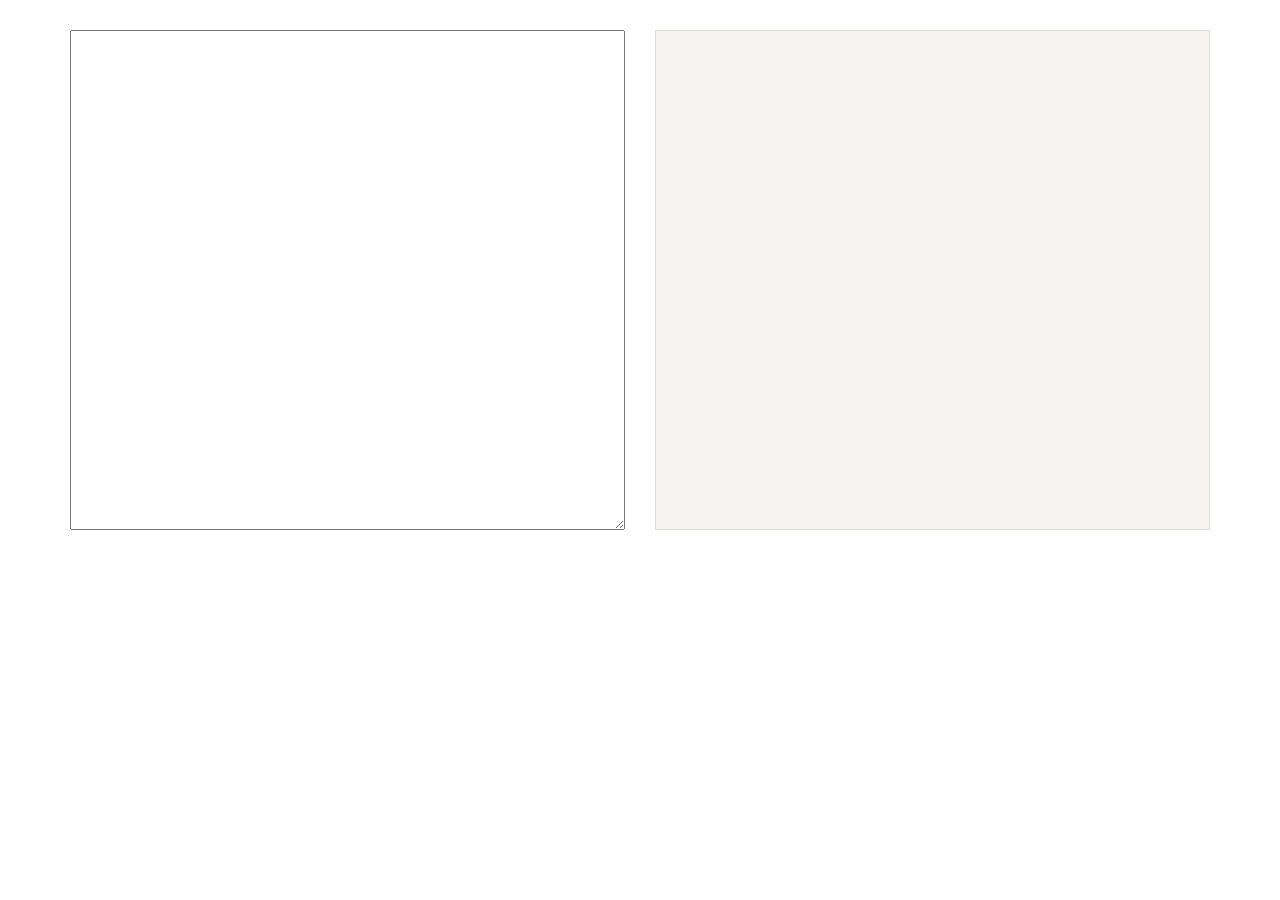
==== index.html @ 997fb9e1 "init repository" ====
<!DOCTYPE html>
<html lang="en">
<head>
    <meta charset="UTF-8">
    <title>Shower maker</title>
    <link rel="stylesheet" href="css/bootstrap.min.css" media="screen" charset="utf-8">
    <link rel="stylesheet" href="css/style.css" media="screen" charset="utf-8">


</head>
<body>
    <div class="container">
        <div class="row">
            <div class="col-md-6"><textarea name="markdown" id="markdown-text" class="mardown-input"></textarea></div>
            <div class="col-md-6"><div id="html-text" class="html-output"></div></div>
        </div>
    </div>


<script src="js/jquery-2.1.4.min.js" charset="utf-8"></script>
<script src="js/bootstrap.min.js" charset="utf-8"></script>
<script src="js/marked.js" charset="utf-8"></script>
<script src="js/app.js" charset="utf-8"></script>
</body>
</html>
---- css/style.css ----
.container{
    margin-top: 30px;
}

.mardown-input, .html-output{
    width: 100%;
    min-height: 500px;
    height: auto;
    padding: 20px;
    color: #666;
}

.mardown-input{

}

.html-output{
    border: solid 1px #ddd;
    background-color: #F5F2F0;
}
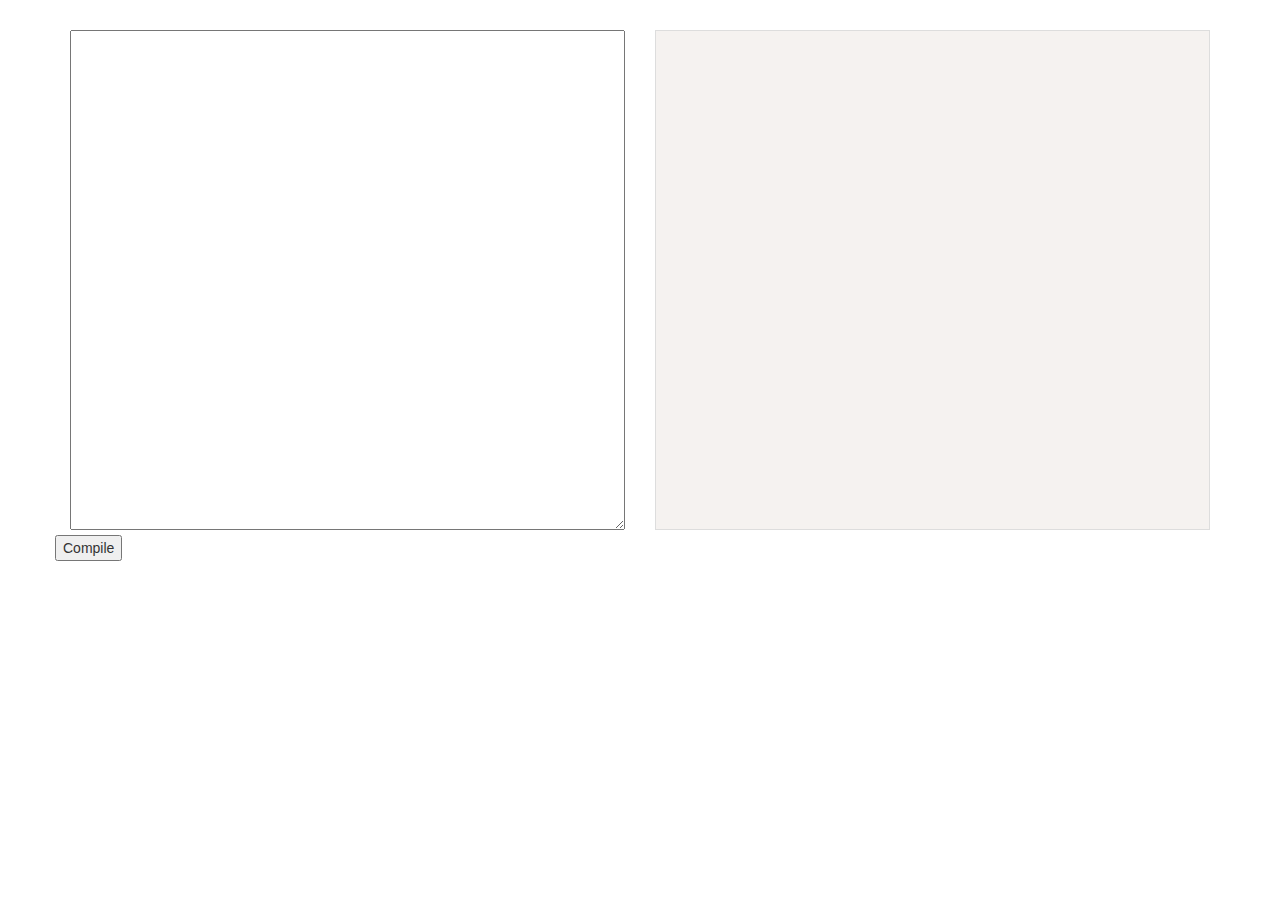
==== commit 9b96e571: "- add .gitignore file to ignore atom tags dir - parse slide before parse markdown text" ====
--- a/index.html
+++ b/index.html
@@ -14,6 +14,7 @@
             <div class="col-md-6"><textarea name="markdown" id="markdown-text" class="mardown-input"></textarea></div>
             <div class="col-md-6"><div id="html-text" class="html-output"></div></div>
         </div>
+        <div class="row"><button id="compile">Compile</button></div>
     </div>
 
 
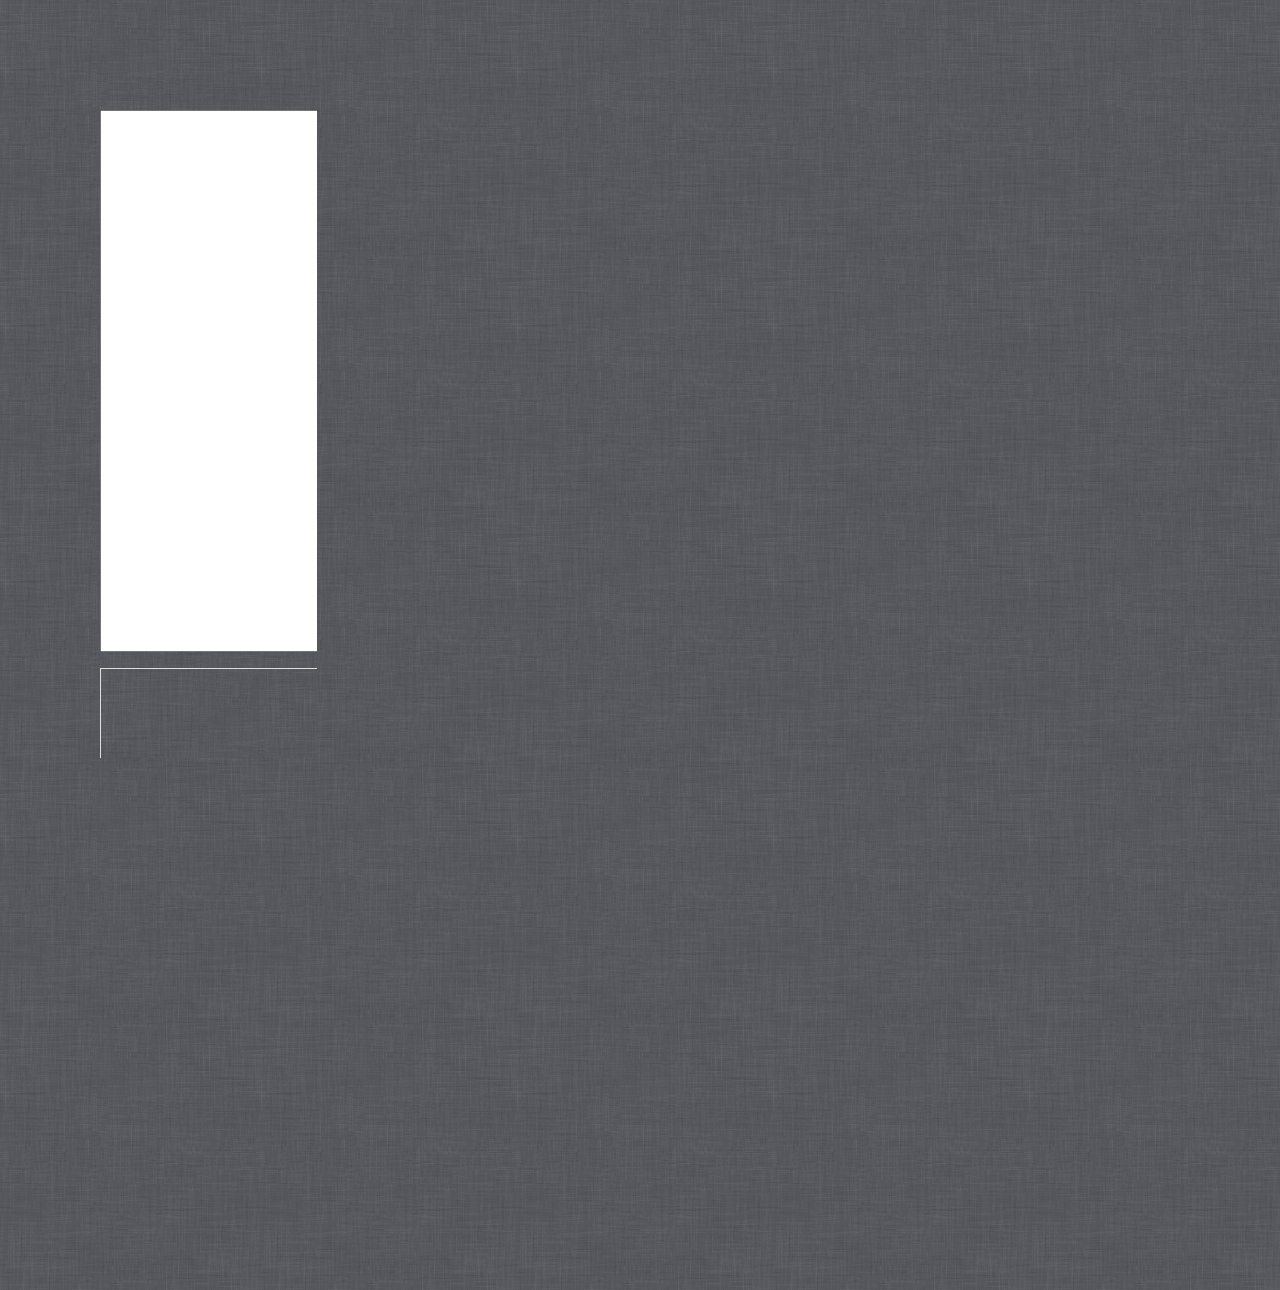
==== commit ff22d261: "add shower js files" ====
--- a/index.html
+++ b/index.html
@@ -3,23 +3,25 @@
 <head>
     <meta charset="UTF-8">
     <title>Shower maker</title>
-    <link rel="stylesheet" href="css/bootstrap.min.css" media="screen" charset="utf-8">
+    <meta charset="utf-8">
+    <meta name="viewport" content="width=792, user-scalable=no">
+    <meta http-equiv="x-ua-compatible" content="ie=edge">
     <link rel="stylesheet" href="css/style.css" media="screen" charset="utf-8">
-
+    <link rel="stylesheet" href="shower/themes/ribbon/styles/screen.css">
 
 </head>
 <body>
     <div class="container">
         <div class="row">
             <div class="col-md-6"><textarea name="markdown" id="markdown-text" class="mardown-input"></textarea></div>
-            <div class="col-md-6"><div id="html-text" class="html-output"></div></div>
+            <div class="col-md-6"><div id="html-text" class="html-output shower list"></div></div>
         </div>
         <div class="row"><button id="compile">Compile</button></div>
     </div>
 
-
 <script src="js/jquery-2.1.4.min.js" charset="utf-8"></script>
 <script src="js/bootstrap.min.js" charset="utf-8"></script>
+<script src="js/shower.js"></script>
 <script src="js/marked.js" charset="utf-8"></script>
 <script src="js/app.js" charset="utf-8"></script>
 </body>
--- a/shower/themes/ribbon/styles/screen.css
+++ b/shower/themes/ribbon/styles/screen.css
@@ -0,0 +1,631 @@
+/**
+ * Ribbon theme for Shower HTML presentation engine
+ * shower-ribbon v1.0.10, https://github.com/shower/ribbon
+ * Copyright © 2010–2014 Vadim Makeev, http://pepelsbey.net
+ * Licensed under MIT license: github.com/shower/shower/wiki/MIT-License
+ */
+
+@font-face {
+    font-family: 'PT Sans';
+    src: url(../fonts/PTSans.woff) format('woff')
+}
+@font-face {
+    font-weight: 700;
+    font-family: 'PT Sans';
+    src: url(../fonts/PTSans.Bold.woff) format('woff')
+}
+@font-face {
+    font-style: italic;
+    font-family: 'PT Sans';
+    src: url(../fonts/PTSans.Italic.woff) format('woff')
+}
+@font-face {
+    font-style: italic;
+    font-weight: 700;
+    font-family: 'PT Sans';
+    src: url(../fonts/PTSans.Bold.Italic.woff) format('woff')
+}
+@font-face {
+    font-family: 'PT Sans Narrow';
+    font-weight: 700;
+    src: url(../fonts/PTSans.Narrow.Bold.woff) format('woff')
+}
+@font-face {
+    font-family: 'PT Mono';
+    src: url(../fonts/PTMono.woff) format('woff')
+}
+html, body, div, span, applet, object, iframe, h1, h2, h3, h4, h5, h6, p, blockquote, a, abbr, acronym, address, big, cite, code, del, dfn, em, img, ins, kbd, q, s, samp, small, strike, strong, sub, sup, tt, var, b, u, i, center, dl, dt, dd, ol, ul, li, fieldset, form, label, legend, table, caption, tbody, tfoot, thead, tr, th, td, article, aside, canvas, details, embed, figure, figcaption, footer, header, hgroup, menu, nav, output, ruby, section, summary, time, mark, audio, video {
+    margin: 0;
+    padding: 0;
+    border: 0;
+    font-size: 100%;
+    font: inherit;
+    vertical-align: baseline
+}
+article, aside, details, figcaption, figure, footer, header, hgroup, menu, nav, section {
+    display: block
+}
+body {
+    line-height: 1
+}
+ol, ul {
+    list-style: none
+}
+blockquote, q {
+    quotes: none
+}
+blockquote:before, blockquote:after, q:before, q:after {
+    content: '';
+    content: none
+}
+table {
+    border-collapse: collapse;
+    border-spacing: 0
+}
+body {
+    counter-reset: slide;
+    font: 25px/2 'PT Sans', sans-serif
+}
+@media print {
+    body {
+        text-rendering: geometricPrecision
+    }
+}
+a {
+    color: #4B86C2;
+    background: -webkit-linear-gradient(bottom, currentColor, currentColor .09em, transparent .09em, transparent)repeat-x;
+    background: linear-gradient(to top, currentColor, currentColor .09em, transparent .09em, transparent)repeat-x;
+    text-decoration: none
+}
+.caption {
+    display: none;
+    margin: 0 0 50px;
+    color: #3C3D40;
+    text-shadow: 0 1px 1px #8D8E90
+}
+.caption h1 {
+    font: 700 50px/1 'PT Sans Narrow', sans-serif
+}
+.caption a {
+    text-shadow: 0 -1px 1px #1F3F60;
+    background: 0 0
+}
+.caption a:hover {
+    color: #5e93c8
+}
+.badge {
+    position: absolute;
+    top: 0;
+    right: 0;
+    display: none;
+    overflow: hidden;
+    visibility: hidden;
+    width: 11em;
+    height: 11em;
+    line-height: 2.5;
+    font-size: 15px
+}
+.badge a {
+    position: absolute;
+    bottom: 50%;
+    right: -50%;
+    left: -50%;
+    visibility: visible;
+    background: #4B86C2;
+    box-shadow: 0 0 1em rgba(0, 0, 0, .3);
+    color: #FFF;
+    text-decoration: none;
+    text-align: center;
+    -webkit-transform-origin: 50% 100%;
+    -ms-transform-origin: 50% 100%;
+    transform-origin: 50% 100%;
+    -webkit-transform: rotate(45deg)translateY(-1em);
+    -ms-transform: rotate(45deg)translateY(-1em);
+    transform: rotate(45deg)translateY(-1em)
+}
+.badge a:hover {
+    background: #568ec6
+}
+.live-region {
+    display: none
+}
+.slide {
+    position: relative;
+    width: 1024px;
+    height: 640px;
+    background: #FFF;
+    color: #000;
+    -webkit-print-color-adjust: exact;
+    -webkit-text-size-adjust: none;
+    -moz-text-size-adjust: none;
+    -ms-text-size-adjust: none
+}
+@media print {
+    .slide {
+        page-break-before: always
+    }
+}
+.slide:after {
+    position: absolute;
+    top: 0;
+    right: 119px;
+    padding: 20px 0 0;
+    width: 50px;
+    height: 80px;
+    background: url(../images/ribbon.svg) no-repeat;
+    color: #FFF;
+    counter-increment: slide;
+    content: counter(slide);
+    text-align: center;
+    font-size: 20px
+}
+.slide>div {
+    position: absolute;
+    top: 0;
+    left: 0;
+    overflow: hidden;
+    padding: 70px 120px 0;
+    width: 784px;
+    height: 535px
+}
+.slide h2 {
+    margin: 0 0 37px;
+    color: #666;
+    font: 700 50px/1 'PT Sans Narrow', sans-serif
+}
+.slide h3 {
+    margin: 0 0 37px;
+    color: #666;
+    font: 700 40px/1 'PT Sans Narrow', sans-serif
+}
+.slide h4 {
+    margin: 0 0 37px;
+    color: #666;
+    font: 700 30px/1 'PT Sans Narrow', sans-serif
+}
+.slide p {
+    margin: 0 0 50px
+}
+.slide p.note {
+    color: #999
+}
+.slide b, .slide strong {
+    font-weight: 700
+}
+.slide i, .slide em {
+    font-style: italic
+}
+.slide kbd, .slide mark, .slide samp {
+    padding: 3px 8px;
+    border-radius: 8px;
+    color: #000
+}
+.slide kbd, .slide samp {
+    background: rgba(0, 0, 0, .07);
+    color: #000;
+    line-height: 1;
+    font-family: 'PT Mono', monospace
+}
+.slide mark {
+    background: #FAFAA2
+}
+.slide sub, .slide sup {
+    position: relative;
+    line-height: 0;
+    font-size: 75%
+}
+.slide sub {
+    bottom: -.25em
+}
+.slide sup {
+    top: -.5em
+}
+.slide blockquote {
+    font-style: italic
+}
+.slide blockquote:before {
+    position: absolute;
+    margin: -16px 0 0 -80px;
+    color: #CCC;
+    font: 200px/1 'PT Sans', sans-serif;
+    content: '\201C'
+}
+.slide blockquote+figcaption {
+    margin: -50px 0 50px;
+    font-style: italic;
+    font-weight: 700
+}
+.slide ol, .slide ul {
+    margin: 0 0 50px;
+    counter-reset: list
+}
+.slide ol li, .slide ul li {
+    text-indent: -2em
+}
+.slide ol li:before, .slide ul li:before {
+    display: inline-block;
+    width: 2em;
+    color: #BBB;
+    text-align: right
+}
+.slide ol ol, .slide ol ul, .slide ul ol, .slide ul ul {
+    margin: 0 0 0 2em
+}
+.slide ul>li:before {
+    content: '\2022\00A0\00A0'
+}
+.slide ul>li:lang(ru):before {
+    content: '\2014\00A0\00A0'
+}
+.slide ol>li:before {
+    counter-increment: list;
+    content: counter(list)'.\00A0'
+}
+.slide pre mark.important {
+    background: #C00;
+    color: #FFF
+}
+.slide pre mark.comment {
+    padding: 0;
+    background: 0 0;
+    color: #999
+}
+.slide pre {
+    white-space: normal;
+    text-indent: 0;
+}
+
+.slide pre code{
+    white-space: pre-wrap;
+    background: none;
+    padding: 0;
+    color: inherit;
+}
+
+.slide code{
+    border-radius: 5px;
+    background-color: rgba(255,221,135, 0.7);
+    padding: 2px 10px;
+    color: #8A6D3B;
+}
+
+.slide table {
+    margin: 0 0 50px;
+    width: 100%;
+    border-collapse: collapse;
+    border-spacing: 0
+}
+.slide table th, .slide table td {
+    background: -webkit-linear-gradient(bottom, #BBB, #BBB .055em, transparent .055em, transparent)repeat-x;
+    background: linear-gradient(to top, #BBB, #BBB .055em, transparent .055em, transparent)repeat-x
+}
+.slide table th {
+    text-align: left;
+    font-weight: 700
+}
+.slide table.striped tr:nth-child(even) {
+    background: #EEE
+}
+.slide.cover, .slide.shout {
+    z-index: 1
+}
+.slide.cover:after, .slide.shout:after {
+    visibility: hidden
+}
+.slide.cover {
+    background: #000
+}
+.slide.cover img, .slide.cover svg, .slide.cover video, .slide.cover object, .slide.cover canvas, .slide.cover iframe {
+    position: absolute;
+    top: 0;
+    left: 0;
+    z-index: -1
+}
+.slide.cover.w img, .slide.cover.w svg, .slide.cover.w video, .slide.cover.w object, .slide.cover.w canvas, .slide.cover.w iframe {
+    top: 50%;
+    width: 100%;
+    -webkit-transform: translateY(-50%);
+    -ms-transform: translateY(-50%);
+    transform: translateY(-50%)
+}
+.slide.cover.h img, .slide.cover.h svg, .slide.cover.h video, .slide.cover.h object, .slide.cover.h canvas, .slide.cover.h iframe {
+    left: 50%;
+    height: 100%;
+    -webkit-transform: translateX(-50%);
+    -ms-transform: translateX(-50%);
+    transform: translateX(-50%)
+}
+.slide.cover.w.h img, .slide.cover.w.h svg, .slide.cover.w.h video, .slide.cover.w.h object, .slide.cover.w.h canvas, .slide.cover.w.h iframe {
+    top: 0;
+    left: 0;
+    -webkit-transform: none;
+    -ms-transform: none;
+    transform: none
+}
+.slide.shout h2 {
+    position: absolute;
+    top: 50%;
+    left: 0;
+    width: 100%;
+    text-align: center;
+    line-height: 1;
+    font-size: 150px;
+    -webkit-transform: translateY(-50%);
+    -ms-transform: translateY(-50%);
+    transform: translateY(-50%)
+}
+.slide.shout h2 a {
+    background: -webkit-linear-gradient(bottom, currentColor, currentColor .11em, transparent .11em, transparent)repeat-x;
+    background: linear-gradient(to top, currentColor, currentColor .11em, transparent .11em, transparent)repeat-x
+}
+.slide .place {
+    position: absolute;
+    top: 50%;
+    left: 50%;
+    -webkit-transform: translate(-50%, -50%);
+    -ms-transform: translate(-50%, -50%);
+    transform: translate(-50%, -50%)
+}
+.slide .place.t.l, .slide .place.t.r, .slide .place.b.r, .slide .place.b.l {
+    -webkit-transform: none;
+    -ms-transform: none;
+    transform: none
+}
+.slide .place.t, .slide .place.b {
+    -webkit-transform: translate(-50%, 0);
+    -ms-transform: translate(-50%, 0);
+    transform: translate(-50%, 0)
+}
+.slide .place.l, .slide .place.r {
+    -webkit-transform: translate(0, -50%);
+    -ms-transform: translate(0, -50%);
+    transform: translate(0, -50%)
+}
+.slide .place.t, .slide .place.t.l, .slide .place.t.r {
+    top: 0
+}
+.slide .place.r {
+    right: 0;
+    left: auto
+}
+.slide .place.b, .slide .place.b.r, .slide .place.b.l {
+    top: auto;
+    bottom: 0
+}
+.slide .place.l {
+    left: 0
+}
+.slide footer {
+    position: absolute;
+    left: 0;
+    right: 0;
+    bottom: -640px;
+    z-index: 1;
+    display: none;
+    padding: 20px 120px 4px;
+    background: #FAFAA2;
+    box-shadow: 0 0 0 2px #f0efac inset;
+    -webkit-transition: bottom .3s;
+    transition: bottom .3s
+}
+.slide footer p {
+    margin: 0 0 16px
+}
+.slide footer mark {
+    background: rgba(255, 255, 255, .7)
+}
+.slide:hover footer {
+    bottom: 0
+}
+@media screen {
+    .list {
+        position: absolute;
+        clip: rect(0, auto, auto, 0);
+        padding: 80px 0 40px 100px;
+        background: #585A5E url(../images/linen.png)
+    }
+    @media (-webkit-min-device-pixel-ratio:2), (min-resolution:192dpi) {
+        .list {
+            background-image: url(../images/linen@2x.png);
+            background-size: 256px
+        }
+    }
+    .list .caption, .list .badge {
+        display: block
+    }
+    .list .slide {
+        float: left;
+        margin: 0 -412px -220px 0;
+        -webkit-transform-origin: 0 0;
+        -ms-transform-origin: 0 0;
+        transform-origin: 0 0;
+        -webkit-transform: scale(.5);
+        -ms-transform: scale(.5);
+        transform: scale(.5)
+    }
+    @media (max-width:1324px) {
+        .list .slide {
+            margin: 0 -688px -400px 0;
+            -webkit-transform: scale(.25);
+            -ms-transform: scale(.25);
+            transform: scale(.25)
+        }
+    }
+    .list .slide:before {
+        position: absolute;
+        top: 0;
+        left: 0;
+        z-index: -1;
+        width: 512px;
+        height: 320px;
+        box-shadow: 0 0 30px rgba(0, 0, 0, .005), 0 20px 50px rgba(42, 43, 45, .6);
+        border-radius: 2px;
+        content: '';
+        -webkit-transform-origin: 0 0;
+        -ms-transform-origin: 0 0;
+        transform-origin: 0 0;
+        -webkit-transform: scale(2);
+        -ms-transform: scale(2);
+        transform: scale(2)
+    }
+    @media (max-width:1324px) {
+        .list .slide:before {
+            width: 256px;
+            height: 160px;
+            -webkit-transform: scale(4);
+            -ms-transform: scale(4);
+            transform: scale(4)
+        }
+    }
+    .list .slide:after {
+        top: auto;
+        right: auto;
+        bottom: -80px;
+        left: 120px;
+        padding: 0;
+        width: auto;
+        height: auto;
+        background: 0 0;
+        color: #3C3D40;
+        text-shadow: 0 1px 1px #8D8E90;
+        font-weight: 700;
+        -webkit-transform-origin: 0 0;
+        -ms-transform-origin: 0 0;
+        transform-origin: 0 0;
+        -webkit-transform: scale(2);
+        -ms-transform: scale(2);
+        transform: scale(2)
+    }
+    @media (max-width:1324px) {
+        .list .slide:after {
+            bottom: -104px;
+            -webkit-transform: scale(4);
+            -ms-transform: scale(4);
+            transform: scale(4)
+        }
+    }
+    .list .slide:hover:before {
+        box-shadow: 0 0 0 10px rgba(42, 43, 45, .3), 0 20px 50px rgba(42, 43, 45, .6)
+    }
+    .list .slide:target:before {
+        box-shadow: 0 0 0 1px #376da3, 0 0 0 10px #4B86C2, 0 20px 50px rgba(42, 43, 45, .6)
+    }
+    @media (max-width:1324px) {
+        .list .slide:target:before {
+            box-shadow: 0 0 0 1px #376da3, 0 0 0 10px #4B86C2, 0 20px 50px rgba(42, 43, 45, .6)
+        }
+    }
+    .list .slide:target:after {
+        text-shadow: 0 1px 1px rgba(42, 43, 45, .6);
+        color: #4B86C2
+    }
+    .list .slide>div:before {
+        position: absolute;
+        top: 0;
+        right: 0;
+        bottom: 0;
+        left: 0;
+        z-index: 2;
+        content: ''
+    }
+    .list .slide.cover:after, .list .slide.shout:after {
+        visibility: visible
+    }
+    .list .slide footer {
+        display: block
+    }
+    .full {
+        position: absolute;
+        top: 50%;
+        left: 50%;
+        overflow: hidden;
+        margin: -320px 0 0 -512px;
+        width: 1024px;
+        height: 640px;
+        background: #000
+    }
+    .full.debug:after {
+        position: absolute;
+        top: 0;
+        right: 0;
+        bottom: 0;
+        left: 0;
+        z-index: 2;
+        background: url(../images/grid-16x10.svg) no-repeat;
+        content: ''
+    }
+    .full .live-region {
+        position: absolute;
+        clip: rect(0 0 0 0);
+        overflow: hidden;
+        margin: -1px;
+        padding: 0;
+        width: 1px;
+        height: 1px;
+        border: none;
+        display: block
+    }
+    .full .slide {
+        position: absolute;
+        top: 0;
+        left: 0;
+        margin-left: 150%
+    }
+    .full .slide .next {
+        visibility: hidden
+    }
+    .full .slide .next.active {
+        visibility: visible
+    }
+    .full .slide:target {
+        margin: 0
+    }
+    .full .slide.shout.grow h2, .full .slide.shout.shrink h2 {
+        opacity: 0;
+        -webkit-transition: all .4s ease-out;
+        transition: all .4s ease-out
+    }
+    .full .slide.shout.grow:target h2, .full .slide.shout.shrink:target h2 {
+        opacity: 1;
+        -webkit-transform: scale(1)translateY(-50%);
+        -ms-transform: scale(1)translateY(-50%);
+        transform: scale(1)translateY(-50%)
+    }
+    .full .slide.shout.grow h2 {
+        -webkit-transform: scale(.1)translateY(-50%);
+        -ms-transform: scale(.1)translateY(-50%);
+        transform: scale(.1)translateY(-50%)
+    }
+    .full .slide.shout.shrink h2 {
+        -webkit-transform: scale(10)translateY(-50%);
+        -ms-transform: scale(10)translateY(-50%);
+        transform: scale(10)translateY(-50%)
+    }
+    .full .progress {
+        position: absolute;
+        right: 0;
+        bottom: 0;
+        left: 0;
+        overflow: hidden;
+        height: 10px;
+        z-index: 1
+    }
+    .full .progress div {
+        position: absolute;
+        left: -20px;
+        top: -10px;
+        width: 0;
+        height: 0;
+        border: 10px solid transparent;
+        border-bottom-color: #4B86C2;
+        -webkit-transition: width .2s linear;
+        transition: width .2s linear
+    }
+    .full .progress div[style*='100%'] {
+        left: 0
+    }
+}
+@page {
+    margin: 0;
+    size: 1024px 640px
+}
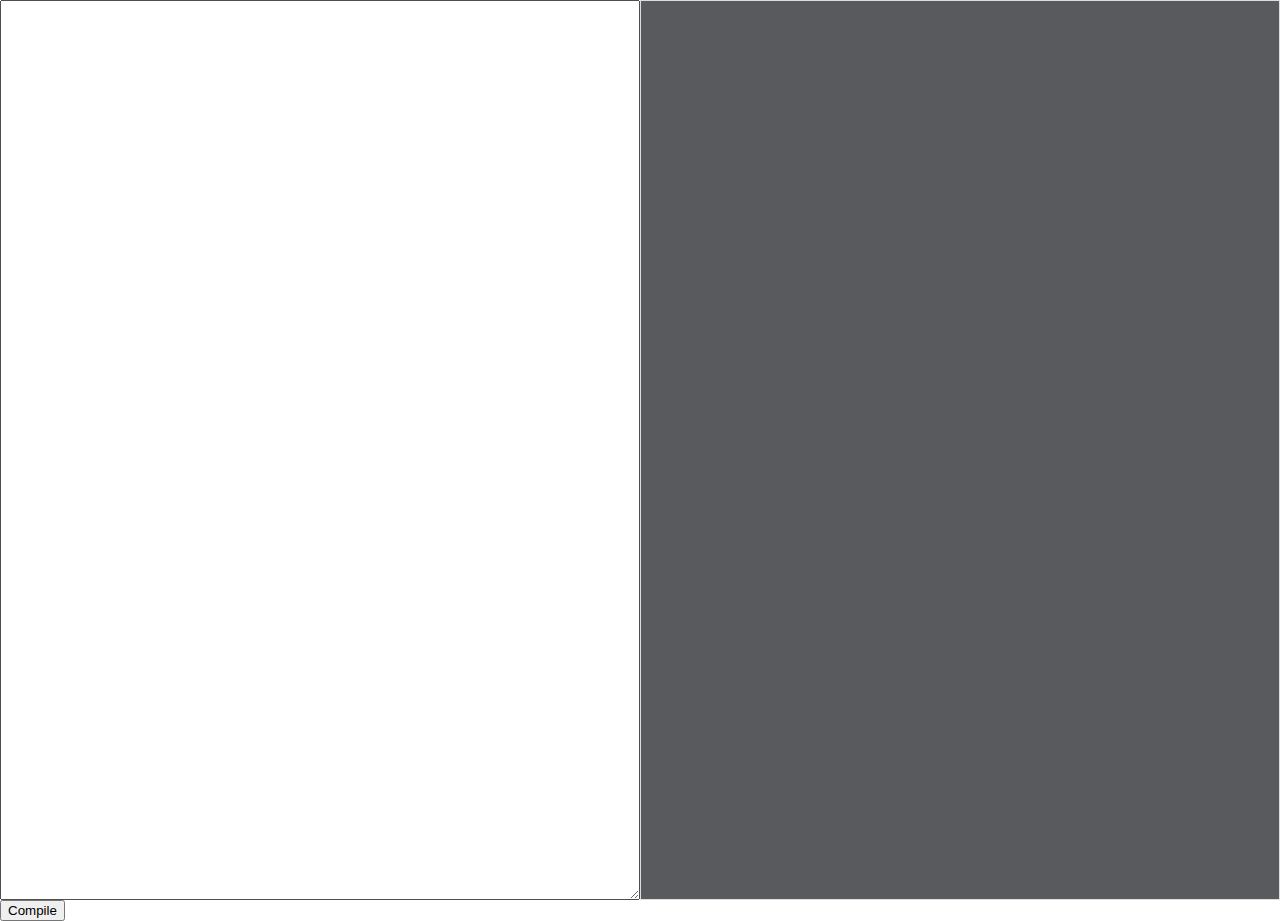
==== commit 03574602: "apply highlight for code" ====
--- a/index.html
+++ b/index.html
@@ -6,23 +6,23 @@
     <meta charset="utf-8">
     <meta name="viewport" content="width=792, user-scalable=no">
     <meta http-equiv="x-ua-compatible" content="ie=edge">
+    <link rel="stylesheet" href="themes/ribbon/styles/screen-16x10.css">
+    <link rel="stylesheet" href="css/prism.css" media="screen" charset="utf-8">
     <link rel="stylesheet" href="css/style.css" media="screen" charset="utf-8">
-    <link rel="stylesheet" href="shower/themes/ribbon/styles/screen.css">
 
 </head>
 <body>
-    <div class="container">
-        <div class="row">
-            <div class="col-md-6"><textarea name="markdown" id="markdown-text" class="mardown-input"></textarea></div>
-            <div class="col-md-6"><div id="html-text" class="html-output shower list"></div></div>
-        </div>
-        <div class="row"><button id="compile">Compile</button></div>
+    <div class="panel">
+        <textarea name="markdown" id="markdown-text" class="mardown-input"></textarea>
     </div>
+    <div class="panel">
+        <div id="html-text" class="html-output shower list"></div>
+    </div>
+    <div class="row"><button id="compile">Compile</button></div>
 
 <script src="js/jquery-2.1.4.min.js" charset="utf-8"></script>
-<script src="js/bootstrap.min.js" charset="utf-8"></script>
-<script src="js/shower.js"></script>
 <script src="js/marked.js" charset="utf-8"></script>
+<script src="js/prism.js" charset="utf-8"></script>
 <script src="js/app.js" charset="utf-8"></script>
 </body>
 </html>
--- a/themes/ribbon/styles/screen-16x10.css
+++ b/themes/ribbon/styles/screen-16x10.css
@@ -0,0 +1,7 @@
+/**
+ * Ribbon theme for Shower HTML presentation engine
+ * shower-ribbon v2.0.0, https://github.com/shower/ribbon
+ * @copyright 2010–2015 Vadim Makeev, http://pepelsbey.net/
+ * @license MIT
+ */
+@charset "UTF-8";.badge,.slide{overflow:hidden}.badge,.slide.black:after,.slide.white:after{visibility:hidden}@font-face{font-family:PT Sans;src:url(../fonts/pt-sans-regular.woff) format("woff")}@font-face{font-weight:700;font-family:PT Sans;src:url(../fonts/pt-sans-bold.woff) format("woff")}@font-face{font-style:italic;font-family:PT Sans;src:url(../fonts/pt-sans-italic.woff) format("woff")}@font-face{font-style:italic;font-weight:700;font-family:PT Sans;src:url(../fonts/pt-sans-bold-italic.woff) format("woff")}@font-face{font-family:PT Sans Narrow;font-weight:700;src:url(../fonts/pt-sans-narrow-bold.woff) format("woff")}@font-face{font-family:PT Mono;src:url(../fonts/pt-mono-regular.woff) format("woff")}*,:after,:before{box-sizing:border-box}a,abbr,acronym,address,applet,article,aside,audio,b,big,blockquote,body,canvas,caption,center,cite,code,dd,del,details,dfn,div,dl,dt,em,embed,fieldset,figcaption,figure,footer,form,h1,h2,h3,h4,h5,h6,header,hgroup,html,i,iframe,img,ins,kbd,label,legend,li,mark,menu,nav,object,ol,output,p,pre,q,ruby,s,samp,section,small,span,strike,strong,sub,summary,sup,table,tbody,td,tfoot,th,thead,time,tr,tt,u,ul,var,video{margin:0;padding:0;border:0;font:inherit;vertical-align:baseline}article,aside,details,figcaption,figure,footer,header,hgroup,main,menu,nav,section{display:block}body{line-height:1}ol,ul{list-style:none}blockquote,q{quotes:none}blockquote:after,blockquote:before,q:after,q:before{content:'';content:none}table{border-collapse:collapse;border-spacing:0}a{text-decoration:none}@page{margin:0;size:1024px 640px}.shower{color:#000;counter-reset:slide;font:25px/2 PT Sans,sans-serif;-webkit-print-color-adjust:exact;-webkit-text-size-adjust:none;-moz-text-size-adjust:none;-ms-text-size-adjust:none}@media print{.shower{text-rendering:geometricPrecision}}.caption{font-size:25px;display:none;padding:.92em 1em .93em;width:100%;color:#3C3D40;text-shadow:0 1px 0 #8D8E90}@media (min-width:1174px){.caption{font-size:50px}}@media (min-width:2348px){.caption{font-size:100px}}.caption h1{padding-bottom:.15em;font:700 1em/1 PT Sans Narrow,sans-serif}.caption p{line-height:1;font-size:.6em}.caption a{color:#4B86C2;text-shadow:0 -1px 0 #1F3F60}.slide{position:relative;z-index:1;padding:106px 100px 0;width:1024px;height:640px;background:#FFF;font-size:25px}.slide:after{position:absolute;top:0;right:100px;padding-top:15px;width:50px;height:100px;background:url(../images/ribbon.svg) no-repeat;color:#FFF;counter-increment:slide;content:counter(slide);text-align:center}.slide h2{margin-bottom:34px;color:#585A5E;font:700 50px/1 PT Sans Narrow,sans-serif}.slide blockquote,.slide dfn,.slide em,.slide i{font-style:italic}.slide b,.slide strong,.slide table th{font-weight:700}.slide p{margin-bottom:1em}.slide p.note{color:#979a9e}.slide a{background:-webkit-linear-gradient(bottom,currentColor .09em,transparent .09em) repeat-x;background:linear-gradient(to top,currentColor .09em,transparent .09em) repeat-x;color:#4B86C2}.slide code,.slide kbd,.slide mark,.slide samp{padding:.1em .3em;border-radius:.2em}.slide code,.slide kbd,.slide samp{background:rgba(88,90,94,.1);line-height:1;font-family:PT Mono,monospace,monospace}.slide mark{background:#FAFAA2}.slide sub,.slide sup{position:relative;line-height:0;font-size:75%}.slide sub{bottom:-.25em}.slide sup{top:-.5em}.slide blockquote:before{position:absolute;margin:-.15em 0 0 -.43em;color:#CCC;line-height:1;font-size:8em;content:'\201C'}.slide blockquote+figcaption{margin:-1em 0 1em;font-style:italic;font-weight:700}.slide ol,.slide ul{margin-bottom:1em;counter-reset:list}.slide ol li,.slide ul li{page-break-inside:avoid;text-indent:-2em}.slide ol li:before,.slide ul li:before{display:inline-block;width:2em;color:#979a9e;text-align:right}.slide ol ol,.slide ol ul,.slide ul ol,.slide ul ul{margin-bottom:0;margin-left:2em}.slide pre,.slide table{margin-bottom:1em}.slide pre code,.slide table{margin-left:-100px;width:calc(100% + 100px + 100px)}.slide ul>li:before{padding-right:.5em;content:'•'}.slide ul>li:lang(ru):before{content:'—'}.slide ol>li:before{padding-right:.4em;counter-increment:list;content:counter(list) "."}.slide table td:first-child,.slide table th:first-child{padding-left:96px}.slide table td:last-child,.slide table th:last-child{padding-right:96px}.slide table th{text-align:left}.slide table tr:not(:last-of-type)>*{background:-webkit-linear-gradient(bottom,rgba(88,90,94,.5) .055em,transparent .055em) repeat-x;background:linear-gradient(to top,rgba(88,90,94,.5) .055em,transparent .055em) repeat-x}.slide table.striped tr:nth-child(even){background:rgba(88,90,94,.1)}.slide table.striped tr>*{background-image:none}.slide pre{counter-reset:code;white-space:normal}.slide pre code{display:block;padding:0 0 0 100px;border-radius:0;background:0 0;line-height:2;white-space:pre;-moz-tab-size:4;-o-tab-size:4;tab-size:4}.badge,.progress,.region{display:none}.slide pre code:not(:only-child).mark{background:rgba(88,90,94,.1)}.slide pre code:not(:only-child):before{position:absolute;margin-left:-2em;color:#979a9e;counter-increment:code;content:counter(code,decimal-leading-zero) "."}.slide pre mark{position:relative;z-index:-1;margin:0 -.3em}.slide pre mark.important{background:#C00;color:#FFF}.slide pre mark.comment{margin:0;padding:0;background:0 0;color:#999}.slide footer{position:absolute;right:0;bottom:-640px;left:0;display:none;padding:41px 100px 8px;background:#fbfbba;box-shadow:0 1px 0 #FAFAA2 inset;-webkit-transition:bottom .3s;transition:bottom .3s}.slide footer mark{background:rgba(255,255,255,.8)}.slide:hover>footer{bottom:0}.slide.grid{background-image:url(../images/grid.png);-ms-interpolation-mode:nearest-neighbor;image-rendering:-webkit-optimize-contrast;image-rendering:-moz-crisp-edges;image-rendering:pixelated}@media (-webkit-min-device-pixel-ratio:2),(min-resolution:2dppx){.slide.grid{background-image:url(../images/grid@2x.png);background-size:1024px auto}}.slide.black{background-color:#000}.slide.white{background-color:#FFF}.slide .double{-webkit-columns:2;-moz-columns:2;columns:2;-webkit-column-gap:75px;-moz-column-gap:75px;column-gap:75px}.slide .shout{position:absolute;top:50%;left:0;width:100%;text-align:center;line-height:1;font-size:150px;-webkit-transform:translateY(-50%);-ms-transform:translateY(-50%);transform:translateY(-50%)}.slide .cover,.slide .place{top:50%;left:50%;position:absolute}.slide .shout a{background:-webkit-linear-gradient(bottom,currentColor .11em,transparent .11em) repeat-x;background:linear-gradient(to top,currentColor .11em,transparent .11em) repeat-x}.slide .cover{z-index:-1;-webkit-transform:translate(-50%,-50%);-ms-transform:translate(-50%,-50%);transform:translate(-50%,-50%);max-width:100%;max-height:100%}.slide .cover.w,.slide .cover.width{width:100%;max-height:none}.slide .cover.h,.slide .cover.height{height:100%;max-width:none}.slide .cover+figcaption{position:absolute;bottom:20px;right:10px;font-size:12px;opacity:.7;-webkit-transform-origin:0 100%;-ms-transform-origin:0 100%;transform-origin:0 100%;-webkit-transform:translateX(100%) rotate(-90deg);-ms-transform:translateX(100%) rotate(-90deg);transform:translateX(100%) rotate(-90deg)}.slide .cover+figcaption.white{color:#FFF}.slide .cover+figcaption a{color:currentcolor}.slide .place{-webkit-transform:translate(-50%,-50%);-ms-transform:translate(-50%,-50%);transform:translate(-50%,-50%)}.slide .place.b.l,.slide .place.b.r,.slide .place.bottom.left,.slide .place.bottom.right,.slide .place.t.l,.slide .place.t.r,.slide .place.top.left,.slide .place.top.right{-webkit-transform:none;-ms-transform:none;transform:none}.slide .place.b,.slide .place.bottom,.slide .place.t,.slide .place.top{-webkit-transform:translate(-50%,0);-ms-transform:translate(-50%,0);transform:translate(-50%,0)}.slide .place.l,.slide .place.left,.slide .place.r,.slide .place.right{-webkit-transform:translate(0,-50%);-ms-transform:translate(0,-50%);transform:translate(0,-50%)}.slide .place.t,.slide .place.t.r,.slide .place.top,.slide .place.top.left,.slide .place.top.right{top:0}.slide .place.r,.slide .place.right{right:0;left:auto}.slide .place.b,.slide .place.b.l,.slide .place.b.r,.slide .place.bottom,.slide .place.bottom.left,.slide .place.bottom.right{top:auto;bottom:0}.slide .place.l,.slide .place.left{left:0}.progress{position:absolute;left:-20px;bottom:0;z-index:1;width:0;height:0;box-sizing:content-box;border:10px solid #4B86C2;border-right-color:transparent;-webkit-transition:width .2s linear;transition:width .2s linear;clip:rect(10px,1044px,20px,20px)}.progress[style*='100%']{padding-left:10px}.badge{font-size:10px;position:absolute;top:0;right:0;width:9em;height:9em}@media (min-width:1174px){.badge{font-size:20px}}@media (min-width:2348px){.badge{font-size:40px}}.badge a{position:absolute;right:-50%;bottom:50%;left:-50%;visibility:visible;background:#4B86C2;color:#FFF;text-align:center;line-height:2;-webkit-transform-origin:50% 100%;-ms-transform-origin:50% 100%;transform-origin:50% 100%;-webkit-transform:rotate(45deg);-ms-transform:rotate(45deg);transform:rotate(45deg)}@media screen{.shower.list{width:100%;display:-webkit-box;display:-webkit-flex;display:-ms-flexbox;display:flex;-webkit-flex-wrap:wrap;-ms-flex-wrap:wrap;flex-wrap:wrap;background:#585A5E;position:absolute;clip:rect(0,auto,auto,0)}.shower.list .caption{display:block}.shower.list .slide{-webkit-transform-origin:0 0;-ms-transform-origin:0 0;transform-origin:0 0;margin:0 -768px -455px 25px;-webkit-transform:scale(.25);-ms-transform:scale(.25);transform:scale(.25);border-radius:2px;box-shadow:0 20px 50px rgba(0,0,0,.3)}}@media screen and (min-width:1174px){.shower.list .slide{margin:0 -512px -270px 50px;-webkit-transform:scale(.5);-ms-transform:scale(.5);transform:scale(.5)}}@media screen and (min-width:2348px){.shower.list .slide{margin:0 0 100px 100px;-webkit-transform:scale(1);-ms-transform:scale(1);transform:scale(1)}}@media screen{.shower.full,.shower.full .region{position:absolute;overflow:hidden}.shower.full .progress,.shower.list .badge,.shower.list .slide footer{display:block}.shower.list .slide:hover{box-shadow:0 0 0 20px rgba(0,0,0,.1),0 20px 50px rgba(0,0,0,.3)}.shower.list .slide:target{box-shadow:0 0 0 1px #376da3,0 0 0 20px #4B86C2,0 20px 50px rgba(0,0,0,.3)}.shower.list .slide *{pointer-events:none}.shower.full{top:50%;left:50%;margin:-320px 0 0 -512px;width:1024px;height:640px;background:#000}.shower.full .slide{position:absolute;top:0;left:0;margin-left:150%;visibility:hidden}.shower.full .slide:target{margin:0;visibility:visible}.shower.full .slide pre code:not(:only-child).mark.next{visibility:visible;background:0 0}.shower.full .slide pre code:not(:only-child).mark.next.active{background:rgba(88,90,94,.1)}.shower.full .slide .next{visibility:hidden}.shower.full .slide .next.active{visibility:visible}.shower.full .slide .shout.grow,.shower.full .slide .shout.shrink{opacity:0;-webkit-transition:.4s ease-out;transition:.4s ease-out;-webkit-transition-property:opacity,-webkit-transform;transition-property:opacity,-webkit-transform;transition-property:opacity,transform;transition-property:opacity,transform,-webkit-transform}.shower.full .slide .shout.grow{-webkit-transform:scale(.1) translateY(-50%);-ms-transform:scale(.1) translateY(-50%);transform:scale(.1) translateY(-50%)}.shower.full .slide .shout.shrink{-webkit-transform:scale(10) translateY(-50%);-ms-transform:scale(10) translateY(-50%);transform:scale(10) translateY(-50%)}.shower.full .slide:target .shout.grow,.shower.full .slide:target .shout.shrink{opacity:1;-webkit-transform:scale(1) translateY(-50%);-ms-transform:scale(1) translateY(-50%);transform:scale(1) translateY(-50%)}.shower.full .region{clip:rect(0 0 0 0);margin:-1px;padding:0;width:1px;height:1px;border:none;display:block}}--- a/css/prism.css
+++ b/css/prism.css
@@ -0,0 +1,138 @@
+/* http://prismjs.com/download.html?themes=prism&languages=markup+css+clike+javascript+erlang+markdown+python+ruby */
+/**
+ * prism.js default theme for JavaScript, CSS and HTML
+ * Based on dabblet (http://dabblet.com)
+ * @author Lea Verou
+ */
+
+code[class*="language-"],
+pre[class*="language-"] {
+	color: black;
+	text-shadow: 0 1px white;
+	font-family: Consolas, Monaco, 'Andale Mono', 'Ubuntu Mono', monospace;
+	direction: ltr;
+	text-align: left;
+	white-space: pre;
+	word-spacing: normal;
+	word-break: normal;
+	word-wrap: normal;
+	line-height: 1.5;
+
+	-moz-tab-size: 4;
+	-o-tab-size: 4;
+	tab-size: 4;
+
+	-webkit-hyphens: none;
+	-moz-hyphens: none;
+	-ms-hyphens: none;
+	hyphens: none;
+}
+
+pre[class*="language-"]::-moz-selection, pre[class*="language-"] ::-moz-selection,
+code[class*="language-"]::-moz-selection, code[class*="language-"] ::-moz-selection {
+	text-shadow: none;
+	background: #b3d4fc;
+}
+
+pre[class*="language-"]::selection, pre[class*="language-"] ::selection,
+code[class*="language-"]::selection, code[class*="language-"] ::selection {
+	text-shadow: none;
+	background: #b3d4fc;
+}
+
+@media print {
+	code[class*="language-"],
+	pre[class*="language-"] {
+		text-shadow: none;
+	}
+}
+
+/* Code blocks */
+pre[class*="language-"] {
+	padding: 1em;
+	margin: .5em 0;
+	overflow: auto;
+}
+
+:not(pre) > code[class*="language-"],
+pre[class*="language-"] {
+	background: #f5f2f0;
+}
+
+/* Inline code */
+:not(pre) > code[class*="language-"] {
+	padding: .1em;
+	border-radius: .3em;
+}
+
+.token.comment,
+.token.prolog,
+.token.doctype,
+.token.cdata {
+	color: slategray;
+}
+
+.token.punctuation {
+	color: #999;
+}
+
+.namespace {
+	opacity: .7;
+}
+
+.token.property,
+.token.tag,
+.token.boolean,
+.token.number,
+.token.constant,
+.token.symbol,
+.token.deleted {
+	color: #905;
+}
+
+.token.selector,
+.token.attr-name,
+.token.string,
+.token.char,
+.token.builtin,
+.token.inserted {
+	color: #690;
+}
+
+.token.operator,
+.token.entity,
+.token.url,
+.language-css .token.string,
+.style .token.string {
+	color: #a67f59;
+	background: hsla(0, 0%, 100%, .5);
+}
+
+.token.atrule,
+.token.attr-value,
+.token.keyword {
+	color: #07a;
+}
+
+.token.function {
+	color: #DD4A68;
+}
+
+.token.regex,
+.token.important,
+.token.variable {
+	color: #e90;
+}
+
+.token.important,
+.token.bold {
+	font-weight: bold;
+}
+.token.italic {
+	font-style: italic;
+}
+
+.token.entity {
+	cursor: help;
+}
+
--- a/css/style.css
+++ b/css/style.css
@@ -1,13 +1,25 @@
-.container{
-    margin-top: 30px;
+
+*{
+    box-sizing: border-box;
+}
+
+html, body {
+    height: 100%;
+}
+
+.panel{
+    width: 50%;
+    height: 100%;
+    float: left;
 }
 
 .mardown-input, .html-output{
     width: 100%;
     min-height: 500px;
-    height: auto;
+    height: 100%;
     padding: 20px;
     color: #666;
+    overflow: scroll;
 }
 
 .mardown-input{
@@ -18,3 +30,11 @@
     border: solid 1px #ddd;
     background-color: #F5F2F0;
 }
+
+/*Override list display property*/
+@media screen {
+    .shower.list{
+        display: normal;
+        position: relative;
+    }
+}
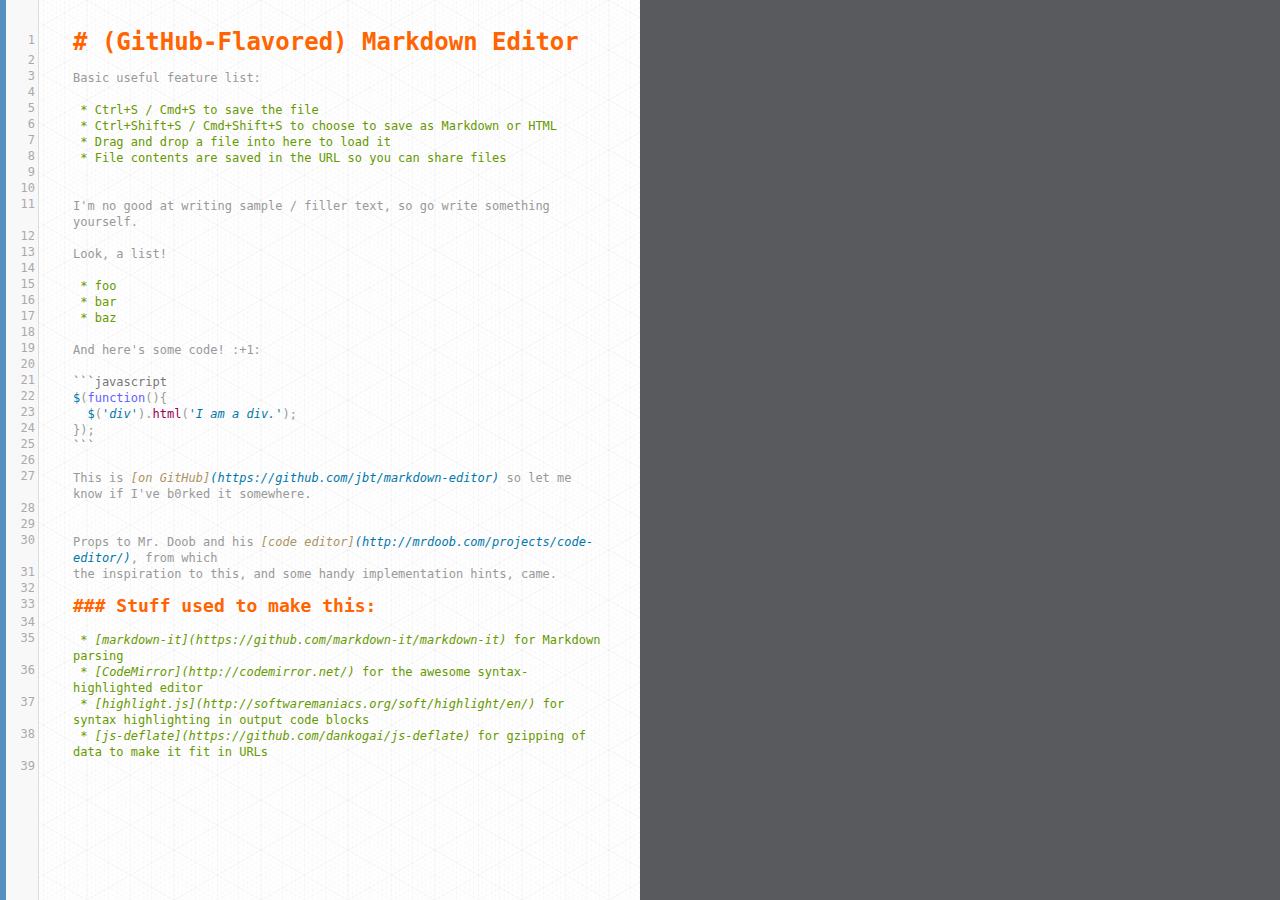
==== commit 871da30e: "- restructure project directory - implement preview feature" ====
--- a/index.html
+++ b/index.html
@@ -1,28 +1,96 @@
 <!DOCTYPE html>
-<html lang="en">
+<html>
 <head>
-    <meta charset="UTF-8">
-    <title>Shower maker</title>
-    <meta charset="utf-8">
-    <meta name="viewport" content="width=792, user-scalable=no">
-    <meta http-equiv="x-ua-compatible" content="ie=edge">
-    <link rel="stylesheet" href="themes/ribbon/styles/screen-16x10.css">
-    <link rel="stylesheet" href="css/prism.css" media="screen" charset="utf-8">
-    <link rel="stylesheet" href="css/style.css" media="screen" charset="utf-8">
-
+  <meta charset="UTF-8">
+  <title>Markdown Editor</title>
+  <script src="js/emojify.js"></script>
+  <script src="js/marked.js" charset="utf-8"></script>
+  <script src="codemirror/lib/codemirror.js"></script>
+  <script src="codemirror/overlay.js"></script>
+  <script src="codemirror/xml/xml.js"></script>
+  <script src="codemirror/markdown/markdown.js"></script>
+  <script src="codemirror/gfm/gfm.js"></script>
+  <script src="codemirror/javascript/javascript.js"></script>
+  <script src="codemirror/css/css.js"></script>
+  <script src="codemirror/htmlmixed/htmlmixed.js"></script>
+  <script src="codemirror/lib/util/continuelist.js"></script>
+  <script src="js/rawinflate.js"></script>
+  <script src="js/rawdeflate.js"></script>
+  <script src="js/prism.js"></script>
+  <!-- <script src="js/shower.js"></script> -->
+  <link rel="stylesheet" href="shower/themes/ribbon/styles/screen-16x10.css">
+  <link rel="stylesheet" href="css/prism.css">
+  <link rel="stylesheet" href="css/mdn-like.css">
+  <link rel="stylesheet" href="codemirror/lib/codemirror.css">
+  <link rel="stylesheet" href="css/default.css">
+  <link rel="stylesheet" href="css/shower.maker.css">
 </head>
 <body>
-    <div class="panel">
-        <textarea name="markdown" id="markdown-text" class="mardown-input"></textarea>
+  <div id="in"><form><textarea id="code"># (GitHub-Flavored) Markdown Editor
+
+Basic useful feature list:
+
+ * Ctrl+S / Cmd+S to save the file
+ * Ctrl+Shift+S / Cmd+Shift+S to choose to save as Markdown or HTML
+ * Drag and drop a file into here to load it
+ * File contents are saved in the URL so you can share files
+
+
+I'm no good at writing sample / filler text, so go write something yourself.
+
+Look, a list!
+
+ * foo
+ * bar
+ * baz
+
+And here's some code! :+1:
+
+```javascript
+$(function(){
+  $('div').html('I am a div.');
+});
+```
+
+This is [on GitHub](https://github.com/jbt/markdown-editor) so let me know if I've b0rked it somewhere.
+
+
+Props to Mr. Doob and his [code editor](http://mrdoob.com/projects/code-editor/), from which
+the inspiration to this, and some handy implementation hints, came.
+
+### Stuff used to make this:
+
+ * [markdown-it](https://github.com/markdown-it/markdown-it) for Markdown parsing
+ * [CodeMirror](http://codemirror.net/) for the awesome syntax-highlighted editor
+ * [highlight.js](http://softwaremaniacs.org/soft/highlight/en/) for syntax highlighting in output code blocks
+ * [js-deflate](https://github.com/dankogai/js-deflate) for gzipping of data to make it fit in URLs
+</textarea></form></div>
+  <div id="out" class="shower list"></div>
+  <div id="menu">
+    <span>Save As</span>
+    <div id="saveas-markdown">
+      <svg height="64" width="64" xmlns="http://www.w3.org/2000/svg">
+        <g transform="scale(0.0625)">
+          <path d="M950.154 192H73.846C33.127 192 0 225.12699999999995 0 265.846v492.308C0 798.875 33.127 832 73.846 832h876.308c40.721 0 73.846-33.125 73.846-73.846V265.846C1024 225.12699999999995 990.875 192 950.154 192zM576 703.875L448 704V512l-96 123.077L256 512v192H128V320h128l96 128 96-128 128-0.125V703.875zM767.091 735.875L608 512h96V320h128v192h96L767.091 735.875z" />
+        </g>
+      </svg>
+
+      <span>Markdown</span>
     </div>
-    <div class="panel">
-        <div id="html-text" class="html-output shower list"></div>
+    <div id="saveas-html">
+      <svg height="64" width="64" xmlns="http://www.w3.org/2000/svg">
+        <g transform="scale(0.0625) translate(64,0)">
+          <path d="M608 192l-96 96 224 224L512 736l96 96 288-320L608 192zM288 192L0 512l288 320 96-96L160 512l224-224L288 192z" />
+        </g>
+      </svg>
+
+      <span>HTML</span>
     </div>
-    <div class="row"><button id="compile">Compile</button></div>
-
-<script src="js/jquery-2.1.4.min.js" charset="utf-8"></script>
-<script src="js/marked.js" charset="utf-8"></script>
-<script src="js/prism.js" charset="utf-8"></script>
-<script src="js/app.js" charset="utf-8"></script>
+    <a id="close-menu">&times;</a>
+  </div>
+  <div id="preview">
+      <iframe id="preview-frame" src="preview.html" width="100%" height="100%"></iframe>
+  </div>
+  <script src="js/shower.maker.js"></script>
 </body>
 </html>
--- a/shower/themes/ribbon/styles/screen-16x10.css
+++ b/shower/themes/ribbon/styles/screen-16x10.css
@@ -0,0 +1,7 @@
+/**
+ * Ribbon theme for Shower HTML presentation engine
+ * shower-ribbon v2.0.0, https://github.com/shower/ribbon
+ * @copyright 2010–2015 Vadim Makeev, http://pepelsbey.net/
+ * @license MIT
+ */
+@charset "UTF-8";.badge,.slide{overflow:hidden}.badge,.slide.black:after,.slide.white:after{visibility:hidden}@font-face{font-family:PT Sans;src:url(../fonts/pt-sans-regular.woff) format("woff")}@font-face{font-weight:700;font-family:PT Sans;src:url(../fonts/pt-sans-bold.woff) format("woff")}@font-face{font-style:italic;font-family:PT Sans;src:url(../fonts/pt-sans-italic.woff) format("woff")}@font-face{font-style:italic;font-weight:700;font-family:PT Sans;src:url(../fonts/pt-sans-bold-italic.woff) format("woff")}@font-face{font-family:PT Sans Narrow;font-weight:700;src:url(../fonts/pt-sans-narrow-bold.woff) format("woff")}@font-face{font-family:PT Mono;src:url(../fonts/pt-mono-regular.woff) format("woff")}*,:after,:before{box-sizing:border-box}a,abbr,acronym,address,applet,article,aside,audio,b,big,blockquote,body,canvas,caption,center,cite,code,dd,del,details,dfn,div,dl,dt,em,embed,fieldset,figcaption,figure,footer,form,h1,h2,h3,h4,h5,h6,header,hgroup,html,i,iframe,img,ins,kbd,label,legend,li,mark,menu,nav,object,ol,output,p,pre,q,ruby,s,samp,section,small,span,strike,strong,sub,summary,sup,table,tbody,td,tfoot,th,thead,time,tr,tt,u,ul,var,video{margin:0;padding:0;border:0;font:inherit;vertical-align:baseline}article,aside,details,figcaption,figure,footer,header,hgroup,main,menu,nav,section{display:block}body{line-height:1}ol,ul{list-style:none}blockquote,q{quotes:none}blockquote:after,blockquote:before,q:after,q:before{content:'';content:none}table{border-collapse:collapse;border-spacing:0}a{text-decoration:none}@page{margin:0;size:1024px 640px}.shower{color:#000;counter-reset:slide;font:25px/2 PT Sans,sans-serif;-webkit-print-color-adjust:exact;-webkit-text-size-adjust:none;-moz-text-size-adjust:none;-ms-text-size-adjust:none}@media print{.shower{text-rendering:geometricPrecision}}.caption{font-size:25px;display:none;padding:.92em 1em .93em;width:100%;color:#3C3D40;text-shadow:0 1px 0 #8D8E90}@media (min-width:1174px){.caption{font-size:50px}}@media (min-width:2348px){.caption{font-size:100px}}.caption h1{padding-bottom:.15em;font:700 1em/1 PT Sans Narrow,sans-serif}.caption p{line-height:1;font-size:.6em}.caption a{color:#4B86C2;text-shadow:0 -1px 0 #1F3F60}.slide{position:relative;z-index:1;padding:106px 100px 0;width:1024px;height:640px;background:#FFF;font-size:25px}.slide:after{position:absolute;top:0;right:100px;padding-top:15px;width:50px;height:100px;background:url(../images/ribbon.svg) no-repeat;color:#FFF;counter-increment:slide;content:counter(slide);text-align:center}.slide h2{margin-bottom:34px;color:#585A5E;font:700 50px/1 PT Sans Narrow,sans-serif}.slide blockquote,.slide dfn,.slide em,.slide i{font-style:italic}.slide b,.slide strong,.slide table th{font-weight:700}.slide p{margin-bottom:1em}.slide p.note{color:#979a9e}.slide a{background:-webkit-linear-gradient(bottom,currentColor .09em,transparent .09em) repeat-x;background:linear-gradient(to top,currentColor .09em,transparent .09em) repeat-x;color:#4B86C2}.slide code,.slide kbd,.slide mark,.slide samp{padding:.1em .3em;border-radius:.2em}.slide code,.slide kbd,.slide samp{background:rgba(88,90,94,.1);line-height:1;font-family:PT Mono,monospace,monospace}.slide mark{background:#FAFAA2}.slide sub,.slide sup{position:relative;line-height:0;font-size:75%}.slide sub{bottom:-.25em}.slide sup{top:-.5em}.slide blockquote:before{position:absolute;margin:-.15em 0 0 -.43em;color:#CCC;line-height:1;font-size:8em;content:'\201C'}.slide blockquote+figcaption{margin:-1em 0 1em;font-style:italic;font-weight:700}.slide ol,.slide ul{margin-bottom:1em;counter-reset:list}.slide ol li,.slide ul li{page-break-inside:avoid;text-indent:-2em}.slide ol li:before,.slide ul li:before{display:inline-block;width:2em;color:#979a9e;text-align:right}.slide ol ol,.slide ol ul,.slide ul ol,.slide ul ul{margin-bottom:0;margin-left:2em}.slide pre,.slide table{margin-bottom:1em}.slide pre code,.slide table{margin-left:-100px;width:calc(100% + 100px + 100px)}.slide ul>li:before{padding-right:.5em;content:'•'}.slide ul>li:lang(ru):before{content:'—'}.slide ol>li:before{padding-right:.4em;counter-increment:list;content:counter(list) "."}.slide table td:first-child,.slide table th:first-child{padding-left:96px}.slide table td:last-child,.slide table th:last-child{padding-right:96px}.slide table th{text-align:left}.slide table tr:not(:last-of-type)>*{background:-webkit-linear-gradient(bottom,rgba(88,90,94,.5) .055em,transparent .055em) repeat-x;background:linear-gradient(to top,rgba(88,90,94,.5) .055em,transparent .055em) repeat-x}.slide table.striped tr:nth-child(even){background:rgba(88,90,94,.1)}.slide table.striped tr>*{background-image:none}.slide pre{counter-reset:code;white-space:normal}.slide pre code{display:block;padding:0 0 0 100px;border-radius:0;background:0 0;line-height:2;white-space:pre;-moz-tab-size:4;-o-tab-size:4;tab-size:4}.badge,.progress,.region{display:none}.slide pre code:not(:only-child).mark{background:rgba(88,90,94,.1)}.slide pre code:not(:only-child):before{position:absolute;margin-left:-2em;color:#979a9e;counter-increment:code;content:counter(code,decimal-leading-zero) "."}.slide pre mark{position:relative;z-index:-1;margin:0 -.3em}.slide pre mark.important{background:#C00;color:#FFF}.slide pre mark.comment{margin:0;padding:0;background:0 0;color:#999}.slide footer{position:absolute;right:0;bottom:-640px;left:0;display:none;padding:41px 100px 8px;background:#fbfbba;box-shadow:0 1px 0 #FAFAA2 inset;-webkit-transition:bottom .3s;transition:bottom .3s}.slide footer mark{background:rgba(255,255,255,.8)}.slide:hover>footer{bottom:0}.slide.grid{background-image:url(../images/grid.png);-ms-interpolation-mode:nearest-neighbor;image-rendering:-webkit-optimize-contrast;image-rendering:-moz-crisp-edges;image-rendering:pixelated}@media (-webkit-min-device-pixel-ratio:2),(min-resolution:2dppx){.slide.grid{background-image:url(../images/grid@2x.png);background-size:1024px auto}}.slide.black{background-color:#000}.slide.white{background-color:#FFF}.slide .double{-webkit-columns:2;-moz-columns:2;columns:2;-webkit-column-gap:75px;-moz-column-gap:75px;column-gap:75px}.slide .shout{position:absolute;top:50%;left:0;width:100%;text-align:center;line-height:1;font-size:150px;-webkit-transform:translateY(-50%);-ms-transform:translateY(-50%);transform:translateY(-50%)}.slide .cover,.slide .place{top:50%;left:50%;position:absolute}.slide .shout a{background:-webkit-linear-gradient(bottom,currentColor .11em,transparent .11em) repeat-x;background:linear-gradient(to top,currentColor .11em,transparent .11em) repeat-x}.slide .cover{z-index:-1;-webkit-transform:translate(-50%,-50%);-ms-transform:translate(-50%,-50%);transform:translate(-50%,-50%);max-width:100%;max-height:100%}.slide .cover.w,.slide .cover.width{width:100%;max-height:none}.slide .cover.h,.slide .cover.height{height:100%;max-width:none}.slide .cover+figcaption{position:absolute;bottom:20px;right:10px;font-size:12px;opacity:.7;-webkit-transform-origin:0 100%;-ms-transform-origin:0 100%;transform-origin:0 100%;-webkit-transform:translateX(100%) rotate(-90deg);-ms-transform:translateX(100%) rotate(-90deg);transform:translateX(100%) rotate(-90deg)}.slide .cover+figcaption.white{color:#FFF}.slide .cover+figcaption a{color:currentcolor}.slide .place{-webkit-transform:translate(-50%,-50%);-ms-transform:translate(-50%,-50%);transform:translate(-50%,-50%)}.slide .place.b.l,.slide .place.b.r,.slide .place.bottom.left,.slide .place.bottom.right,.slide .place.t.l,.slide .place.t.r,.slide .place.top.left,.slide .place.top.right{-webkit-transform:none;-ms-transform:none;transform:none}.slide .place.b,.slide .place.bottom,.slide .place.t,.slide .place.top{-webkit-transform:translate(-50%,0);-ms-transform:translate(-50%,0);transform:translate(-50%,0)}.slide .place.l,.slide .place.left,.slide .place.r,.slide .place.right{-webkit-transform:translate(0,-50%);-ms-transform:translate(0,-50%);transform:translate(0,-50%)}.slide .place.t,.slide .place.t.r,.slide .place.top,.slide .place.top.left,.slide .place.top.right{top:0}.slide .place.r,.slide .place.right{right:0;left:auto}.slide .place.b,.slide .place.b.l,.slide .place.b.r,.slide .place.bottom,.slide .place.bottom.left,.slide .place.bottom.right{top:auto;bottom:0}.slide .place.l,.slide .place.left{left:0}.progress{position:absolute;left:-20px;bottom:0;z-index:1;width:0;height:0;box-sizing:content-box;border:10px solid #4B86C2;border-right-color:transparent;-webkit-transition:width .2s linear;transition:width .2s linear;clip:rect(10px,1044px,20px,20px)}.progress[style*='100%']{padding-left:10px}.badge{font-size:10px;position:absolute;top:0;right:0;width:9em;height:9em}@media (min-width:1174px){.badge{font-size:20px}}@media (min-width:2348px){.badge{font-size:40px}}.badge a{position:absolute;right:-50%;bottom:50%;left:-50%;visibility:visible;background:#4B86C2;color:#FFF;text-align:center;line-height:2;-webkit-transform-origin:50% 100%;-ms-transform-origin:50% 100%;transform-origin:50% 100%;-webkit-transform:rotate(45deg);-ms-transform:rotate(45deg);transform:rotate(45deg)}@media screen{.shower.list{width:100%;display:-webkit-box;display:-webkit-flex;display:-ms-flexbox;display:flex;-webkit-flex-wrap:wrap;-ms-flex-wrap:wrap;flex-wrap:wrap;background:#585A5E;position:absolute;clip:rect(0,auto,auto,0)}.shower.list .caption{display:block}.shower.list .slide{-webkit-transform-origin:0 0;-ms-transform-origin:0 0;transform-origin:0 0;margin:0 -768px -455px 25px;-webkit-transform:scale(.25);-ms-transform:scale(.25);transform:scale(.25);border-radius:2px;box-shadow:0 20px 50px rgba(0,0,0,.3)}}@media screen and (min-width:1174px){.shower.list .slide{margin:0 -512px -270px 50px;-webkit-transform:scale(.5);-ms-transform:scale(.5);transform:scale(.5)}}@media screen and (min-width:2348px){.shower.list .slide{margin:0 0 100px 100px;-webkit-transform:scale(1);-ms-transform:scale(1);transform:scale(1)}}@media screen{.shower.full,.shower.full .region{position:absolute;overflow:hidden}.shower.full .progress,.shower.list .badge,.shower.list .slide footer{display:block}.shower.list .slide:hover{box-shadow:0 0 0 20px rgba(0,0,0,.1),0 20px 50px rgba(0,0,0,.3)}.shower.list .slide:target{box-shadow:0 0 0 1px #376da3,0 0 0 20px #4B86C2,0 20px 50px rgba(0,0,0,.3)}.shower.list .slide *{pointer-events:none}.shower.full{top:50%;left:50%;margin:-320px 0 0 -512px;width:1024px;height:640px;background:#000}.shower.full .slide{position:absolute;top:0;left:0;margin-left:150%;visibility:hidden}.shower.full .slide:target{margin:0;visibility:visible}.shower.full .slide pre code:not(:only-child).mark.next{visibility:visible;background:0 0}.shower.full .slide pre code:not(:only-child).mark.next.active{background:rgba(88,90,94,.1)}.shower.full .slide .next{visibility:hidden}.shower.full .slide .next.active{visibility:visible}.shower.full .slide .shout.grow,.shower.full .slide .shout.shrink{opacity:0;-webkit-transition:.4s ease-out;transition:.4s ease-out;-webkit-transition-property:opacity,-webkit-transform;transition-property:opacity,-webkit-transform;transition-property:opacity,transform;transition-property:opacity,transform,-webkit-transform}.shower.full .slide .shout.grow{-webkit-transform:scale(.1) translateY(-50%);-ms-transform:scale(.1) translateY(-50%);transform:scale(.1) translateY(-50%)}.shower.full .slide .shout.shrink{-webkit-transform:scale(10) translateY(-50%);-ms-transform:scale(10) translateY(-50%);transform:scale(10) translateY(-50%)}.shower.full .slide:target .shout.grow,.shower.full .slide:target .shout.shrink{opacity:1;-webkit-transform:scale(1) translateY(-50%);-ms-transform:scale(1) translateY(-50%);transform:scale(1) translateY(-50%)}.shower.full .region{clip:rect(0 0 0 0);margin:-1px;padding:0;width:1px;height:1px;border:none;display:block}}--- a/css/mdn-like.css
+++ b/css/mdn-like.css
@@ -0,0 +1,46 @@
+/*
+  MDN-LIKE Theme - Mozilla
+  Ported to CodeMirror by Peter Kroon <plakroon@gmail.com>
+  Report bugs/issues here: https://github.com/codemirror/CodeMirror/issues
+  GitHub: @peterkroon
+
+  The mdn-like theme is inspired on the displayed code examples at: https://developer.mozilla.org/en-US/docs/Web/CSS/animation
+
+*/
+.cm-s-mdn-like.CodeMirror { color: #999; background-color: #fff; }
+.cm-s-mdn-like div.CodeMirror-selected { background: #cfc; }
+.cm-s-mdn-like .CodeMirror-line::selection, .cm-s-mdn-like .CodeMirror-line > span::selection, .cm-s-mdn-like .CodeMirror-line > span > span::selection { background: #cfc; }
+.cm-s-mdn-like .CodeMirror-line::-moz-selection, .cm-s-mdn-like .CodeMirror-line > span::-moz-selection, .cm-s-mdn-like .CodeMirror-line > span > span::-moz-selection { background: #cfc; }
+
+.cm-s-mdn-like .CodeMirror-gutters { background: #f8f8f8; border-left: 6px solid rgba(0,83,159,0.65); color: #333; }
+.cm-s-mdn-like .CodeMirror-linenumber { color: #aaa; padding-left: 8px; }
+.cm-s-mdn-like .CodeMirror-cursor { border-left: 2px solid #222; }
+
+.cm-s-mdn-like .cm-keyword { color: #6262FF; }
+.cm-s-mdn-like .cm-atom { color: #F90; }
+.cm-s-mdn-like .cm-number { color:  #ca7841; }
+.cm-s-mdn-like .cm-def { color: #8DA6CE; }
+.cm-s-mdn-like span.cm-variable-2, .cm-s-mdn-like span.cm-tag { color: #690; }
+.cm-s-mdn-like span.cm-variable-3, .cm-s-mdn-like span.cm-def { color: #07a; }
+
+.cm-s-mdn-like .cm-variable { color: #07a; }
+.cm-s-mdn-like .cm-property { color: #905; }
+.cm-s-mdn-like .cm-qualifier { color: #690; }
+
+.cm-s-mdn-like .cm-operator { color: #cda869; }
+.cm-s-mdn-like .cm-comment { color:#777; font-weight:normal; }
+.cm-s-mdn-like .cm-string { color:#07a; font-style:italic; }
+.cm-s-mdn-like .cm-string-2 { color:#bd6b18; } /*?*/
+.cm-s-mdn-like .cm-meta { color: #000; } /*?*/
+.cm-s-mdn-like .cm-builtin { color: #9B7536; } /*?*/
+.cm-s-mdn-like .cm-tag { color: #997643; }
+.cm-s-mdn-like .cm-attribute { color: #d6bb6d; } /*?*/
+.cm-s-mdn-like .cm-header { color: #FF6400; }
+.cm-s-mdn-like .cm-hr { color: #AEAEAE; }
+.cm-s-mdn-like .cm-link { color:#ad9361; font-style:italic; text-decoration:none; }
+.cm-s-mdn-like .cm-error { border-bottom: 1px solid red; }
+
+div.cm-s-mdn-like .CodeMirror-activeline-background { background: #efefff; }
+div.cm-s-mdn-like span.CodeMirror-matchingbracket { outline:1px solid grey; color: inherit; }
+
+.cm-s-mdn-like.CodeMirror { background-image: url([data-uri]); }
--- a/codemirror/lib/codemirror.css
+++ b/codemirror/lib/codemirror.css
@@ -0,0 +1,323 @@
+/* BASICS */
+
+.CodeMirror {
+  /* Set height, width, borders, and global font properties here */
+  font-family: monospace;
+  height: 300px;
+  color: black;
+}
+
+/* PADDING */
+
+.CodeMirror-lines {
+  padding: 4px 0; /* Vertical padding around content */
+}
+.CodeMirror pre {
+  padding: 0 4px; /* Horizontal padding of content */
+}
+
+.CodeMirror-scrollbar-filler, .CodeMirror-gutter-filler {
+  background-color: white; /* The little square between H and V scrollbars */
+}
+
+/* GUTTER */
+
+.CodeMirror-gutters {
+  border-right: 1px solid #ddd;
+  background-color: #f7f7f7;
+  white-space: nowrap;
+}
+.CodeMirror-linenumbers {}
+.CodeMirror-linenumber {
+  padding: 0 3px 0 5px;
+  min-width: 20px;
+  text-align: right;
+  color: #999;
+  white-space: nowrap;
+}
+
+.CodeMirror-guttermarker { color: black; }
+.CodeMirror-guttermarker-subtle { color: #999; }
+
+/* CURSOR */
+
+.CodeMirror div.CodeMirror-cursor {
+  border-left: 1px solid black;
+}
+/* Shown when moving in bi-directional text */
+.CodeMirror div.CodeMirror-secondarycursor {
+  border-left: 1px solid silver;
+}
+.CodeMirror.cm-fat-cursor div.CodeMirror-cursor {
+  width: auto;
+  border: 0;
+  background: #7e7;
+}
+.CodeMirror.cm-fat-cursor div.CodeMirror-cursors {
+  z-index: 1;
+}
+
+.cm-animate-fat-cursor {
+  width: auto;
+  border: 0;
+  -webkit-animation: blink 1.06s steps(1) infinite;
+  -moz-animation: blink 1.06s steps(1) infinite;
+  animation: blink 1.06s steps(1) infinite;
+}
+@-moz-keyframes blink {
+  0% { background: #7e7; }
+  50% { background: none; }
+  100% { background: #7e7; }
+}
+@-webkit-keyframes blink {
+  0% { background: #7e7; }
+  50% { background: none; }
+  100% { background: #7e7; }
+}
+@keyframes blink {
+  0% { background: #7e7; }
+  50% { background: none; }
+  100% { background: #7e7; }
+}
+
+/* Can style cursor different in overwrite (non-insert) mode */
+div.CodeMirror-overwrite div.CodeMirror-cursor {}
+
+.cm-tab { display: inline-block; text-decoration: inherit; }
+
+.CodeMirror-ruler {
+  border-left: 1px solid #ccc;
+  position: absolute;
+}
+
+/* DEFAULT THEME */
+
+.cm-s-default .cm-keyword {color: #708;}
+.cm-s-default .cm-atom {color: #219;}
+.cm-s-default .cm-number {color: #164;}
+.cm-s-default .cm-def {color: #00f;}
+.cm-s-default .cm-variable,
+.cm-s-default .cm-punctuation,
+.cm-s-default .cm-property,
+.cm-s-default .cm-operator {}
+.cm-s-default .cm-variable-2 {color: #05a;}
+.cm-s-default .cm-variable-3 {color: #085;}
+.cm-s-default .cm-comment {color: #a50;}
+.cm-s-default .cm-string {color: #a11;}
+.cm-s-default .cm-string-2 {color: #f50;}
+.cm-s-default .cm-meta {color: #555;}
+.cm-s-default .cm-qualifier {color: #555;}
+.cm-s-default .cm-builtin {color: #30a;}
+.cm-s-default .cm-bracket {color: #997;}
+.cm-s-default .cm-tag {color: #170;}
+.cm-s-default .cm-attribute {color: #00c;}
+.cm-s-default .cm-header {color: blue;}
+.cm-s-default .cm-quote {color: #090;}
+.cm-s-default .cm-hr {color: #999;}
+.cm-s-default .cm-link {color: #00c;}
+
+.cm-negative {color: #d44;}
+.cm-positive {color: #292;}
+.cm-header, .cm-strong {font-weight: bold;}
+.cm-em {font-style: italic;}
+.cm-link {text-decoration: underline;}
+.cm-strikethrough {text-decoration: line-through;}
+
+.cm-s-default .cm-error {color: #f00;}
+.cm-invalidchar {color: #f00;}
+
+/* Default styles for common addons */
+
+div.CodeMirror span.CodeMirror-matchingbracket {color: #0f0;}
+div.CodeMirror span.CodeMirror-nonmatchingbracket {color: #f22;}
+.CodeMirror-matchingtag { background: rgba(255, 150, 0, .3); }
+.CodeMirror-activeline-background {background: #e8f2ff;}
+
+/* STOP */
+
+/* The rest of this file contains styles related to the mechanics of
+   the editor. You probably shouldn't touch them. */
+
+.CodeMirror {
+  position: relative;
+  overflow: hidden;
+  background: white;
+}
+
+.CodeMirror-scroll {
+  overflow: scroll !important; /* Things will break if this is overridden */
+  /* 30px is the magic margin used to hide the element's real scrollbars */
+  /* See overflow: hidden in .CodeMirror */
+  margin-bottom: -30px; margin-right: -30px;
+  padding-bottom: 30px;
+  height: 100%;
+  outline: none; /* Prevent dragging from highlighting the element */
+  position: relative;
+}
+.CodeMirror-sizer {
+  position: relative;
+  border-right: 30px solid transparent;
+}
+
+/* The fake, visible scrollbars. Used to force redraw during scrolling
+   before actuall scrolling happens, thus preventing shaking and
+   flickering artifacts. */
+.CodeMirror-vscrollbar, .CodeMirror-hscrollbar, .CodeMirror-scrollbar-filler, .CodeMirror-gutter-filler {
+  position: absolute;
+  z-index: 6;
+  display: none;
+}
+.CodeMirror-vscrollbar {
+  right: 0; top: 0;
+  overflow-x: hidden;
+  overflow-y: scroll;
+}
+.CodeMirror-hscrollbar {
+  bottom: 0; left: 0;
+  overflow-y: hidden;
+  overflow-x: scroll;
+}
+.CodeMirror-scrollbar-filler {
+  right: 0; bottom: 0;
+}
+.CodeMirror-gutter-filler {
+  left: 0; bottom: 0;
+}
+
+.CodeMirror-gutters {
+  position: absolute; left: 0; top: 0;
+  z-index: 3;
+}
+.CodeMirror-gutter {
+  white-space: normal;
+  height: 100%;
+  display: inline-block;
+  margin-bottom: -30px;
+  /* Hack to make IE7 behave */
+  *zoom:1;
+  *display:inline;
+}
+.CodeMirror-gutter-wrapper {
+  position: absolute;
+  z-index: 4;
+  height: 100%;
+}
+.CodeMirror-gutter-elt {
+  position: absolute;
+  cursor: default;
+  z-index: 4;
+}
+.CodeMirror-gutter-wrapper {
+  -webkit-user-select: none;
+  -moz-user-select: none;
+  user-select: none;
+}
+
+.CodeMirror-lines {
+  cursor: text;
+  min-height: 1px; /* prevents collapsing before first draw */
+}
+.CodeMirror pre {
+  /* Reset some styles that the rest of the page might have set */
+  -moz-border-radius: 0; -webkit-border-radius: 0; border-radius: 0;
+  border-width: 0;
+  background: transparent;
+  font-family: inherit;
+  font-size: inherit;
+  margin: 0;
+  white-space: pre;
+  word-wrap: normal;
+  line-height: inherit;
+  color: inherit;
+  z-index: 2;
+  position: relative;
+  overflow: visible;
+  -webkit-tap-highlight-color: transparent;
+}
+.CodeMirror-wrap pre {
+  word-wrap: break-word;
+  white-space: pre-wrap;
+  word-break: normal;
+}
+
+.CodeMirror-linebackground {
+  position: absolute;
+  left: 0; right: 0; top: 0; bottom: 0;
+  z-index: 0;
+}
+
+.CodeMirror-linewidget {
+  position: relative;
+  z-index: 2;
+  overflow: auto;
+}
+
+.CodeMirror-widget {}
+
+.CodeMirror-code {
+  outline: none;
+}
+
+/* Force content-box sizing for the elements where we expect it */
+.CodeMirror-scroll,
+.CodeMirror-sizer,
+.CodeMirror-gutter,
+.CodeMirror-gutters,
+.CodeMirror-linenumber {
+  -moz-box-sizing: content-box;
+  box-sizing: content-box;
+}
+
+.CodeMirror-measure {
+  position: absolute;
+  width: 100%;
+  height: 0;
+  overflow: hidden;
+  visibility: hidden;
+}
+.CodeMirror-measure pre { position: static; }
+
+.CodeMirror div.CodeMirror-cursor {
+  position: absolute;
+  border-right: none;
+  width: 0;
+}
+
+div.CodeMirror-cursors {
+  visibility: hidden;
+  position: relative;
+  z-index: 3;
+}
+.CodeMirror-focused div.CodeMirror-cursors {
+  visibility: visible;
+}
+
+.CodeMirror-selected { background: #d9d9d9; }
+.CodeMirror-focused .CodeMirror-selected { background: #d7d4f0; }
+.CodeMirror-crosshair { cursor: crosshair; }
+.CodeMirror ::selection { background: #d7d4f0; }
+.CodeMirror ::-moz-selection { background: #d7d4f0; }
+
+.cm-searching {
+  background: #ffa;
+  background: rgba(255, 255, 0, .4);
+}
+
+/* IE7 hack to prevent it from returning funny offsetTops on the spans */
+.CodeMirror span { *vertical-align: text-bottom; }
+
+/* Used to force a border model for a node */
+.cm-force-border { padding-right: .1px; }
+
+@media print {
+  /* Hide the cursor when printing */
+  .CodeMirror div.CodeMirror-cursors {
+    visibility: hidden;
+  }
+}
+
+/* See issue #2901 */
+.cm-tab-wrap-hack:after { content: ''; }
+
+/* Help users use markselection to safely style text background */
+span.CodeMirror-selectedtext { background: none; }
--- a/css/default.css
+++ b/css/default.css
@@ -0,0 +1,152 @@
+/*
+
+Original style from softwaremaniacs.org (c) Ivan Sagalaev <Maniac@SoftwareManiacs.Org>
+
+*/
+
+.hljs {
+  display: block;
+  overflow-x: auto;
+  padding: 0.5em;
+  background: #f0f0f0;
+  -webkit-text-size-adjust: none;
+}
+
+.hljs,
+.hljs-subst,
+.hljs-tag .hljs-title,
+.nginx .hljs-title {
+  color: black;
+}
+
+.hljs-string,
+.hljs-title,
+.hljs-constant,
+.hljs-parent,
+.hljs-tag .hljs-value,
+.hljs-rules .hljs-value,
+.hljs-preprocessor,
+.hljs-pragma,
+.haml .hljs-symbol,
+.ruby .hljs-symbol,
+.ruby .hljs-symbol .hljs-string,
+.hljs-template_tag,
+.django .hljs-variable,
+.smalltalk .hljs-class,
+.hljs-addition,
+.hljs-flow,
+.hljs-stream,
+.bash .hljs-variable,
+.apache .hljs-tag,
+.apache .hljs-cbracket,
+.tex .hljs-command,
+.tex .hljs-special,
+.erlang_repl .hljs-function_or_atom,
+.asciidoc .hljs-header,
+.markdown .hljs-header,
+.coffeescript .hljs-attribute {
+  color: #800;
+}
+
+.smartquote,
+.hljs-comment,
+.hljs-annotation,
+.diff .hljs-header,
+.hljs-chunk,
+.asciidoc .hljs-blockquote,
+.markdown .hljs-blockquote {
+  color: #888;
+}
+
+.hljs-number,
+.hljs-date,
+.hljs-regexp,
+.hljs-literal,
+.hljs-hexcolor,
+.smalltalk .hljs-symbol,
+.smalltalk .hljs-char,
+.go .hljs-constant,
+.hljs-change,
+.lasso .hljs-variable,
+.makefile .hljs-variable,
+.asciidoc .hljs-bullet,
+.markdown .hljs-bullet,
+.asciidoc .hljs-link_url,
+.markdown .hljs-link_url {
+  color: #080;
+}
+
+.hljs-label,
+.hljs-javadoc,
+.ruby .hljs-string,
+.hljs-decorator,
+.hljs-filter .hljs-argument,
+.hljs-localvars,
+.hljs-array,
+.hljs-attr_selector,
+.hljs-important,
+.hljs-pseudo,
+.hljs-pi,
+.haml .hljs-bullet,
+.hljs-doctype,
+.hljs-deletion,
+.hljs-envvar,
+.hljs-shebang,
+.apache .hljs-sqbracket,
+.nginx .hljs-built_in,
+.tex .hljs-formula,
+.erlang_repl .hljs-reserved,
+.hljs-prompt,
+.asciidoc .hljs-link_label,
+.markdown .hljs-link_label,
+.vhdl .hljs-attribute,
+.clojure .hljs-attribute,
+.asciidoc .hljs-attribute,
+.lasso .hljs-attribute,
+.coffeescript .hljs-property,
+.hljs-phony {
+  color: #88f;
+}
+
+.hljs-keyword,
+.hljs-id,
+.hljs-title,
+.hljs-built_in,
+.css .hljs-tag,
+.hljs-javadoctag,
+.hljs-phpdoc,
+.hljs-dartdoc,
+.hljs-yardoctag,
+.smalltalk .hljs-class,
+.hljs-winutils,
+.bash .hljs-variable,
+.apache .hljs-tag,
+.hljs-type,
+.hljs-typename,
+.tex .hljs-command,
+.asciidoc .hljs-strong,
+.markdown .hljs-strong,
+.hljs-request,
+.hljs-status {
+  font-weight: bold;
+}
+
+.asciidoc .hljs-emphasis,
+.markdown .hljs-emphasis {
+  font-style: italic;
+}
+
+.nginx .hljs-built_in {
+  font-weight: normal;
+}
+
+.coffeescript .javascript,
+.javascript .xml,
+.lasso .markup,
+.tex .hljs-formula,
+.xml .javascript,
+.xml .vbscript,
+.xml .css,
+.xml .hljs-cdata {
+  opacity: 0.5;
+}
--- a/css/shower.maker.css
+++ b/css/shower.maker.css
@@ -0,0 +1,214 @@
+body {margin: 0;}
+
+.CodeMirror pre{
+  line-height: 16px;
+}
+
+#in{
+  position: fixed;
+  top: 0;
+  bottom: 0;
+  left: 0;
+
+  overflow: auto;
+
+  width: 50%;
+  height: auto;
+
+  box-shadow: -10px 2px 6px 10px rgba(0,0,0,0.4);
+
+  font-size: 12px;
+}
+
+.CodeMirror {
+  position: absolute;
+  top: 0;
+  right: 0;
+  bottom: 0;
+  left: 0;
+
+  width: auto;
+  height: auto;
+}
+
+.CodeMirror-scroll {
+  box-sizing: border-box;
+  padding: 30px;
+}
+
+#out{
+  position: fixed;
+  top: 0;
+  right: 0;
+  bottom: 0;
+  left: 50%;
+
+  overflow: auto;
+
+  padding: 10px;
+  padding-left: 20px;
+
+  color: #333;
+}
+
+#menu {
+  position: fixed;
+  z-index: 99;
+  top: 50%;
+  left: 50%;
+
+  display: none;
+
+  width: 250px;
+  height: 150px;
+  margin-top: -75px;
+  margin-left: -125px;
+
+  text-align: center;
+
+  color: white;
+  border-radius: 5px;
+  background-color: #111;
+}
+
+#menu > span {
+  display: block;
+
+  margin-top: 0.25em;
+
+  font-size: 1.5em;
+  line-height: 1.3;
+}
+
+#menu > div {
+  display: inline-block;
+
+  width: 100px;
+
+  cursor: pointer;
+  text-align: center;
+  vertical-align: top;
+
+  opacity: 0.7;
+}
+
+#menu > div:hover {
+  opacity: 1;
+}
+
+#menu svg {
+  display: block;
+
+  width: 64px;
+  height: 64px;
+  margin: 0 auto;
+}
+#menu path {
+  fill: #fff;
+}
+
+#close-menu {
+  position: absolute;
+  top: 5px;
+  right: 9px;
+
+  cursor: pointer;
+
+  color: white;
+}
+
+.emoji {
+  width: 1em;
+  height: 1em;
+
+  vertical-align: baseline;
+}
+
+@media screen and (max-width: 1024px) {
+  #in {
+    display: none;
+  }
+  #out {
+    left: 0;
+
+    padding-left: 10px;
+  }
+}
+
+.cm-header-1 { font-size: 2em; }
+.cm-header-2 { font-size: 1.75em; }
+.cm-header-3 { font-size: 1.5em; }
+.cm-header-4 { font-size: 1.3em; }
+.cm-header-5 { font-size: 1.2em; }
+.cm-header-6 { font-size: 1.15em; }
+
+.cm-quote { color: #90a959; font-style: italic; }
+
+.view #in {
+  display: none;
+}
+.view #out {
+  left: 0;
+
+  padding-left: 10px;
+}
+
+#cover h2 {
+    margin:30px 0 0;
+    color:#FFF;
+    text-align:center;
+    font-size:70px;
+    }
+#cover p {
+    margin:10px 0 0;
+    text-align:center;
+    color:#FFF;
+    font-style:italic;
+    font-size:20px;
+    }
+#cover p a {
+    color: #FFF;
+}
+
+
+.slide {
+    color: #666;
+}
+
+h1,h2,h3,h4,h5,h6{font-weight:normal;line-height:1em;}
+h4,h5,h6{ font-weight: bold; }
+h1{ font-size:2.5em; }
+h2{padding-bottom: 5px; border-bottom:1px solid silver;  font-size:2em; }
+h3{ font-size:1.5em; }
+h4{ font-size:1.2em; }
+h5{ font-size:1em; }
+h6{ font-size:0.9em; }
+
+
+
+/*Override list display property*/
+@media screen {
+    .shower.list{
+        display: block;
+        position: relative;
+    }
+    .shower.list .slide a {
+        pointer-events: auto;
+    }
+}
+
+#preview {
+    position: fixed;
+    z-index: 99;
+
+    display: none;
+
+    width: 100%;
+    height: 100%;
+
+    text-align: center;
+
+    color: white;
+    border-radius: 5px;
+    background-color: #111;
+}
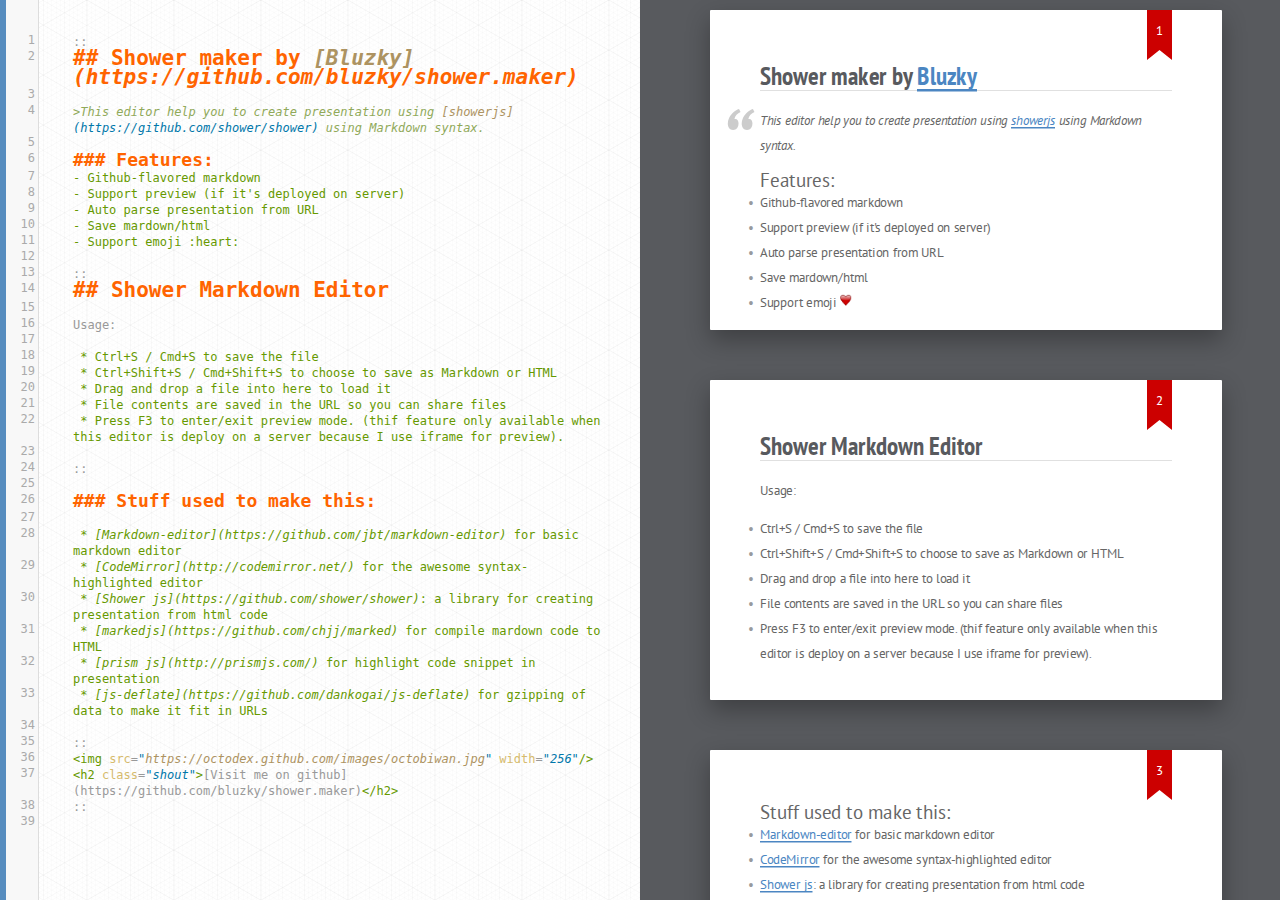
==== commit f667dff0: "update readme file content" ====
--- a/index.html
+++ b/index.html
@@ -26,44 +26,44 @@
   <link rel="stylesheet" href="css/shower.maker.css">
 </head>
 <body>
-  <div id="in"><form><textarea id="code"># (GitHub-Flavored) Markdown Editor
+  <div id="in"><form><textarea id="code">::
+## Shower maker by [Bluzky](https://github.com/bluzky/shower.maker)
 
-Basic useful feature list:
+>This editor help you to create presentation using [showerjs](https://github.com/shower/shower) using Markdown syntax.
+
+### Features:
+- Github-flavored markdown
+- Support preview (if it's deployed on server)
+- Auto parse presentation from URL
+- Save mardown/html
+- Support emoji :heart:
+
+::
+## Shower Markdown Editor
+
+Usage:
 
  * Ctrl+S / Cmd+S to save the file
  * Ctrl+Shift+S / Cmd+Shift+S to choose to save as Markdown or HTML
  * Drag and drop a file into here to load it
  * File contents are saved in the URL so you can share files
+ * Press F3 to enter/exit preview mode. (thif feature only available when this editor is deploy on a server because I use iframe for preview).
 
-
-I'm no good at writing sample / filler text, so go write something yourself.
-
-Look, a list!
-
- * foo
- * bar
- * baz
-
-And here's some code! :+1:
-
-```javascript
-$(function(){
-  $('div').html('I am a div.');
-});
-```
-
-This is [on GitHub](https://github.com/jbt/markdown-editor) so let me know if I've b0rked it somewhere.
-
-
-Props to Mr. Doob and his [code editor](http://mrdoob.com/projects/code-editor/), from which
-the inspiration to this, and some handy implementation hints, came.
+::
 
 ### Stuff used to make this:
 
- * [markdown-it](https://github.com/markdown-it/markdown-it) for Markdown parsing
+ * [Markdown-editor](https://github.com/jbt/markdown-editor) for basic markdown editor
  * [CodeMirror](http://codemirror.net/) for the awesome syntax-highlighted editor
- * [highlight.js](http://softwaremaniacs.org/soft/highlight/en/) for syntax highlighting in output code blocks
+ * [Shower js](https://github.com/shower/shower): a library for creating presentation from html code
+ * [markedjs](https://github.com/chjj/marked) for compile mardown code to HTML
+ * [prism js](http://prismjs.com/) for highlight code snippet in presentation
  * [js-deflate](https://github.com/dankogai/js-deflate) for gzipping of data to make it fit in URLs
+
+::
+<img src="https://octodex.github.com/images/octobiwan.jpg" width="256"/>
+<h2 class="shout">[Visit me on github](https://github.com/bluzky/shower.maker)</h2>
+::
 </textarea></form></div>
   <div id="out" class="shower list"></div>
   <div id="menu">
